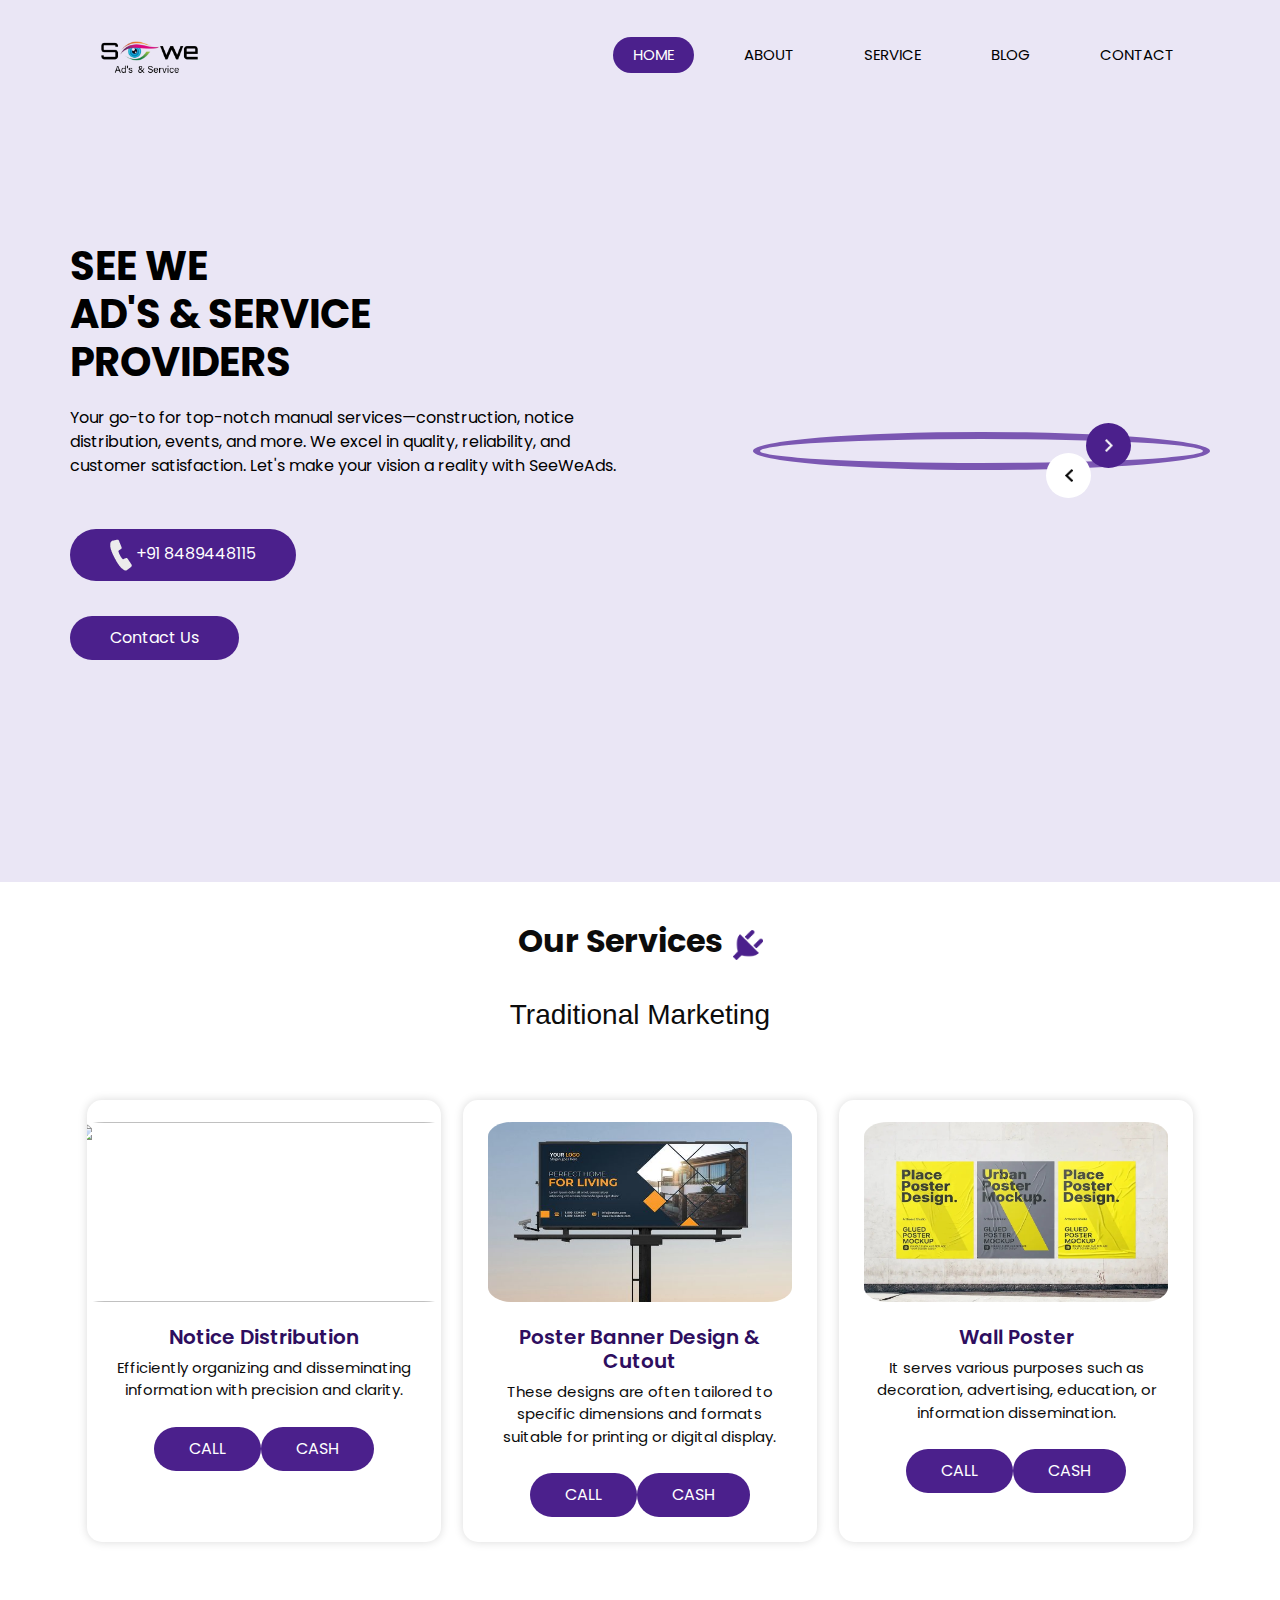
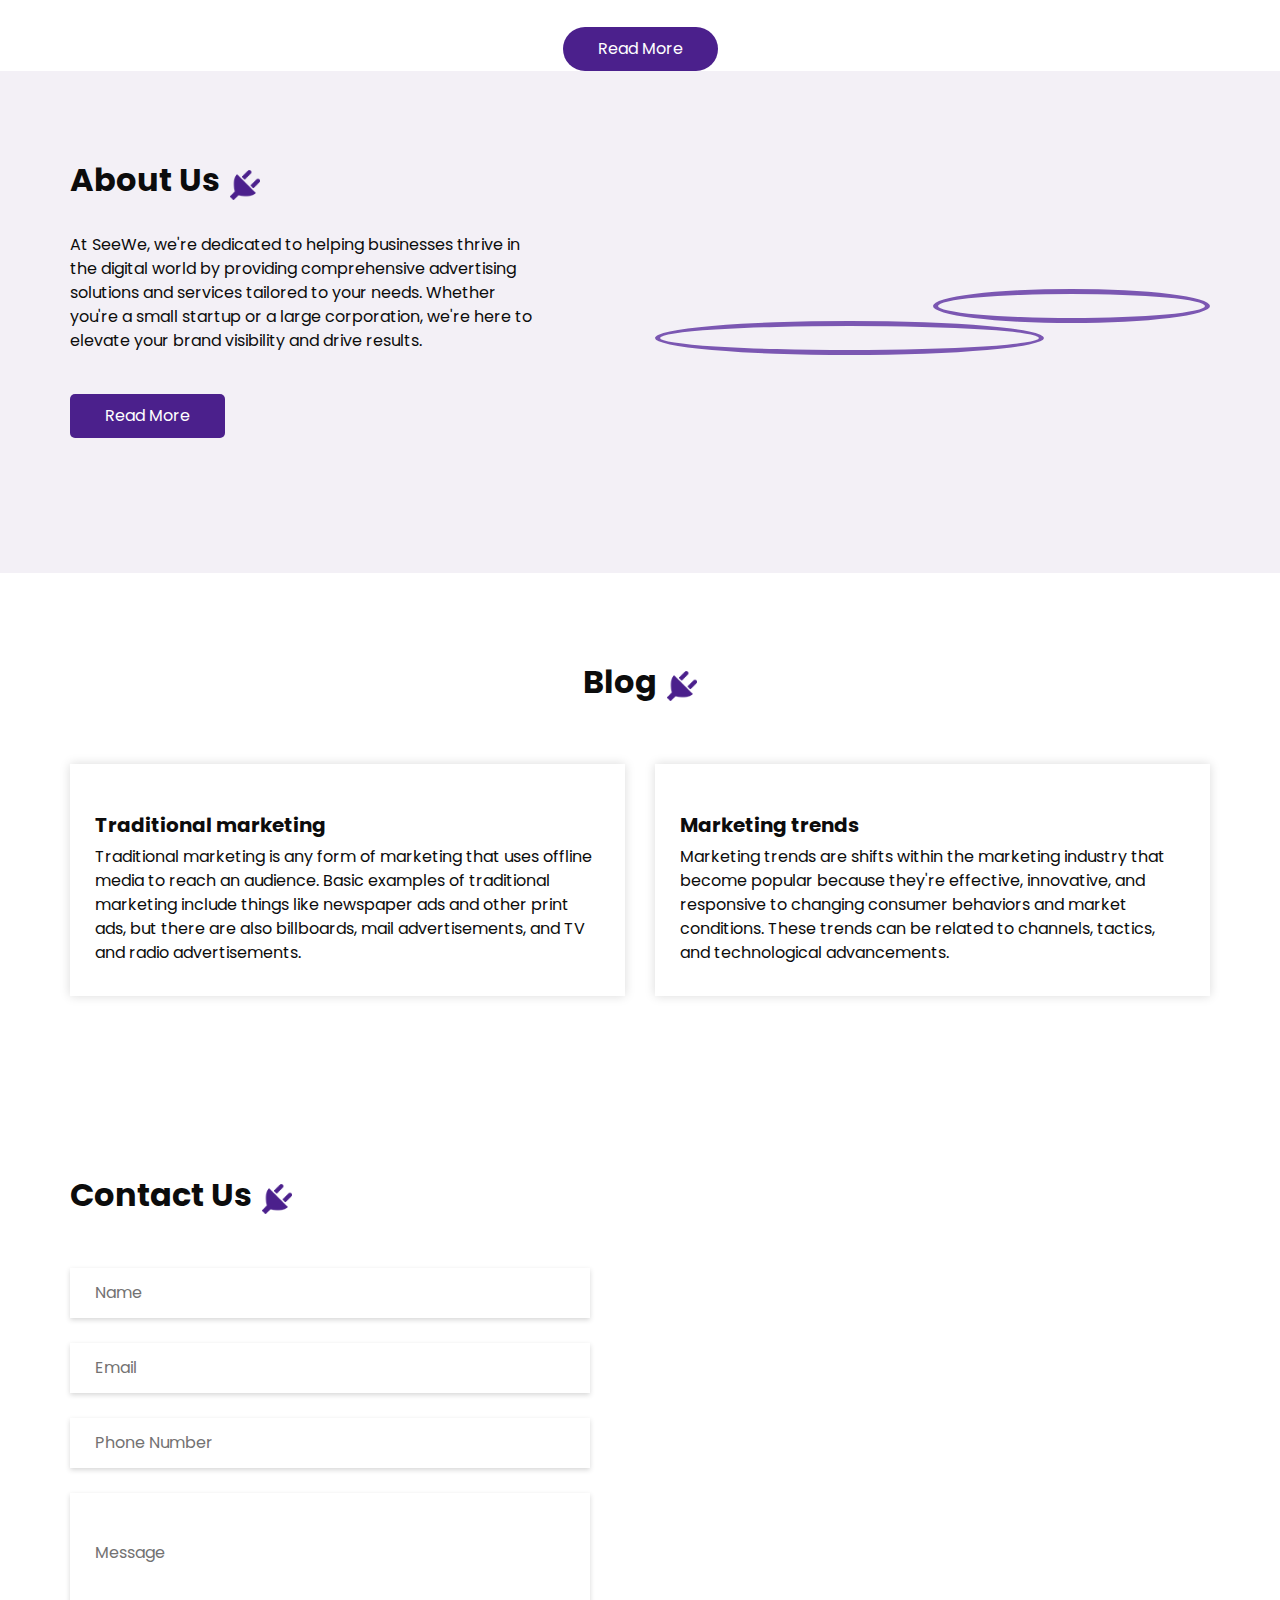
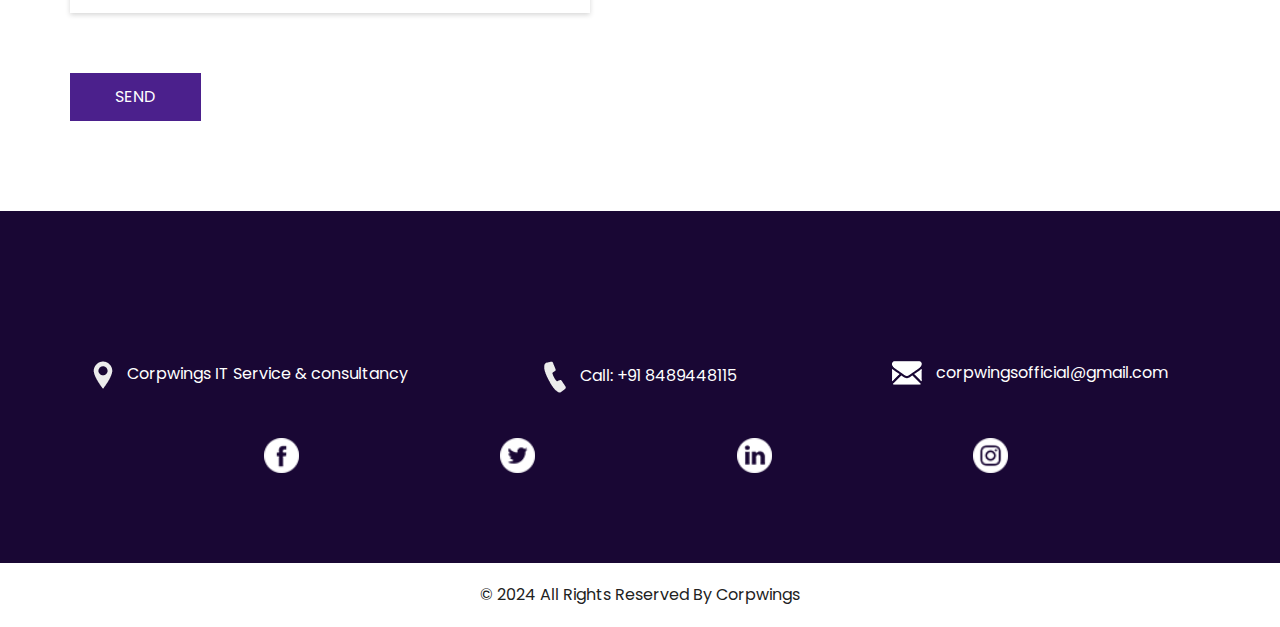
==== index.html @ c0494de7 "index.html" ====
<!DOCTYPE html>
<html>

<head>
  <!-- Basic -->
  <meta charset="utf-8" />
  <meta http-equiv="X-UA-Compatible" content="IE=edge" />
  <!-- Mobile Metas -->
  <meta name="viewport" content="width=device-width, initial-scale=1, shrink-to-fit=no" />
  <!-- Site Metas -->
  <meta name="keywords" content="" />
  <meta name="description" content="" />
  <meta name="author" content="" />

  <title>See We Ad's & Service</title>
  <link rel="icon" href="imagess/logo001.png">

  <!-- slider stylesheet -->
  <link rel="stylesheet" type="text/css" href="https://cdnjs.cloudflare.com/ajax/libs/OwlCarousel2/2.1.3/assets/owl.carousel.min.css" />

  <!-- bootstrap core css -->
  <link rel="stylesheet" type="text/css" href="css/bootstrap.css" />

  <!-- fonts style -->
  <link href="https://fonts.googleapis.com/css?family=Poppins:400,600,700&display=swap" rel="stylesheet">
  <!-- Custom styles for this template -->
  <link href="css/style.css" rel="stylesheet" />
  <!-- responsive style -->
  <link href="css/responsive.css" rel="stylesheet" />
</head>

<body>

  <div class="hero_area">
    <!-- header section strats -->
    <header class="header_section">
      <div class="container">
        <nav class="navbar navbar-expand-lg custom_nav-container ">
          <a class="navbar-brand" href="index.html">
            <img src="imagess/logo001.png" alt="">
          </a>
          <button class="navbar-toggler" type="button" data-toggle="collapse" data-target="#navbarSupportedContent" aria-controls="navbarSupportedContent" aria-expanded="false" aria-label="Toggle navigation">
            <span class="s-1"> </span>
            <span class="s-2"> </span>
            <span class="s-3"> </span>
          </button>

          <div class="collapse navbar-collapse" id="navbarSupportedContent">
            <div class="d-flex ml-auto flex-column flex-lg-row align-items-center">
              <ul class="navbar-nav  ">
                <li class="nav-item active">
                  <a class="nav-link" href="index.html">Home <span class="sr-only">(current)</span></a>
                </li>
                <li class="nav-item">
                  <a class="nav-link" href="about.html"> About</a>
                </li>
                <li class="nav-item">
                  <a class="nav-link" href="service.html"> Service </a>
                </li>
                <li class="nav-item">
                  <a class="nav-link" href="blog.html"> Blog </a>
                </li>
                <li class="nav-item">
                  <a class="nav-link" href="contact.html">Contact </a>
                </li>
              </ul>
            </div>
          </div>
        </nav>
      </div>
    </header>
    <!-- end header section -->
    <!-- slider section -->
    <section class=" slider_section ">
      <div class="container">
        <div class="row">
          <div class="col-md-6 ">
            <div class="detail_box">
              <h1>
                See We <br>
                Ad's & Service <br>
                Providers
              </h1>
              <p>
                Your go-to for top-notch manual services—construction, notice distribution, events, and more. We excel in quality, reliability, and customer satisfaction. Let's make your vision a reality with SeeWeAds. 
              </p>
              <div>
                  <a href="tel: +91 8489448115">
                    <img src="images/telephone-white.png" alt=""> +91 8489448115
                  </a>
                </div>
              <a href="contact.html" class="">
                Contact Us
            </div>
          </div>
          <div class="col-lg-5 col-md-6 offset-lg-1">
            <div class="img_content">
              <div class="img_container">
                <div id="carouselExampleControls" class="carousel slide" data-ride="carousel">
                  <div class="carousel-inner">
                    <div class="carousel-item active">
                      <div class="img-box">
                        <img src="https://images.pexels.com/photos/7433822/pexels-photo-7433822.jpeg?auto=compress&cs=tinysrgb&w=1260&h=750&dpr=1" alt="">
                      </div>
                    </div>
                    <div class="carousel-item">
                      <div class="img-box">
                        <img src="https://images.pexels.com/photos/3183153/pexels-photo-3183153.jpeg?auto=compress&cs=tinysrgb&w=1260&h=750&dpr=1" alt="">
                      </div>
                    </div>
                    <div class="carousel-item">
                      <div class="img-box">
                        <img src="https://images.pexels.com/photos/3184291/pexels-photo-3184291.jpeg?auto=compress&cs=tinysrgb&w=1260&h=750&dpr=1" alt="">
                      </div>
                    </div>
                  </div>
                </div>
              </div>
              <a class="carousel-control-prev" href="#carouselExampleControls" role="button" data-slide="prev">
                <span class="sr-only">Previous</span>
              </a>
              <a class="carousel-control-next" href="#carouselExampleControls" role="button" data-slide="next">
                <span class="sr-only">Next</span>
              </a>
            </div>

          </div>
        </div>
      </div>
    </section>
    <!-- end slider section -->
  </div>


  <!-- service section -->
  <section class="service_section layout_paddingser">
    <div class="container">
      <div class="heading_container">
        <h2>
          Our Services
        </h2>
        <img src="images/plug.png" alt="">
      </div>

        <div class="heading_container padtrad">
          <h3>
            Traditional Marketing
          </h3>
        </div>
      
   <div class="service_container">
        <div class="box">
          <div class="img-box">
            <img src="https://encrypted-tbn0.gstatic.com/images?q=tbn:ANd9GcRgmUN0yMeWsEZN20f0J2KTDiC1YzKRyZfbBg&s" class="img1" alt="">
          </div>
          <div class="detail-box">
            <h5 style="margin-top: 50px;">
              Notice Distribution
            </h5>
            <p style="font-size: 15px;">
              Efficiently organizing and disseminating information with precision and clarity.  
            </p>
            <div class="btn-box">
            <a href="tel: +91 8489448115">CALL</a>
            <a href="https://api.whatsapp.com/send?phone=+91 8489448115">CASH</a>
          </div>
          </div>
        </div>
        <div class="box">
          <div class="img-box">
            <img src="imagess/7db73822e637d3220fa6075744f12abe.jpg" class="img1" alt="">
          </div>
          <div class="detail-box">
            <h5 style="margin-top: 50px;">
              Poster Banner Design & Cutout
            </h5>
            <p style="font-size: 15px;">
              These designs are often tailored to specific dimensions and formats suitable for printing or digital display.
            </p>
            <div class="btn-box">
              <a href="tel: +91 8489448115">CALL</a>
              <a href="">CASH</a>
            </div>
          </div>
        </div>
        <div class="box">
          <div class="img-box">
            <img src="imagess/WhatsApp Image 2024-04-24 at 13.06.50_6699dc69.jpg" class="img1" alt="">
          </div>
          <div class="detail-box">
            <h5 style="margin-top: 50px;">
              Wall Poster
            </h5>
            <p style="font-size: 15px;">
              It serves various purposes such as decoration, advertising, education, or information dissemination.
             </p>
             <div class="btn-box">
              <a href="tel: +91 8489448115">CALL</a>
              <a href="">CASH</a>
            </div>
          </div>
        </div>
   </div>
        
      </div>
      <div class="btn-box">
        <a href="new.html">
          Read More
        </a>
      </div>
    </div>
  </section>


<!-- ================================================================= -->


  <!-- end service section -->


  <!-- about section -->
  <section class="about_section layout_padding">
    <div class="container">
      <div class="row">
        <div class="col-md-6">
          <div class="detail-box">
            <div class="heading_container">
              <h2>
                About Us
              </h2>
              <img src="images/plug.png" alt="">
            </div>
            <p>
              At SeeWe, we're dedicated to helping businesses thrive in the digital world by providing comprehensive advertising solutions and services tailored to your needs. Whether you're a small startup or a large corporation, we're here to elevate your brand visibility and drive results.
            </p>
            <a href="">
              Read More
            </a>
          </div>
        </div>
        <div class="col-md-6">
          <div class="img_container">
            <div class="img-box b1">
              <img src="https://images.pexels.com/photos/7792804/pexels-photo-7792804.jpeg?auto=compress&cs=tinysrgb&w=1260&h=750&dpr=1" alt="" />
            </div>
            <div class="img-box b2">
              <img src="https://images.unsplash.com/photo-1557804506-669a67965ba0?q=80&w=1374&auto=format&fit=crop&ixlib=rb-4.0.3&ixid=M3wxMjA3fDB8MHxwaG90by1wYWdlfHx8fGVufDB8fHx8fA%3D%3D" alt="" />
            </div>
          </div>
        </div>
      </div>
    </div>
  </section>

  <!-- end about section -->




  <!-- blog section -->

  <section class="blog_section layout_padding">
    <div class="container">
      <div class="heading_container">
        <h2>
          Blog
        </h2>
        <img src="images/plug.png" alt="">
      </div>
      <div class="row">
        <div class="col-md-6">
          <div class="box">
            <div class="img-box">
              <img src="https://images.pexels.com/photos/590016/pexels-photo-590016.jpeg?auto=compress&cs=tinysrgb&w=1260&h=750&dpr=1" alt="">
            </div>
            <div class="detail-box">
              <h5>
                Traditional marketing 
              </h5>
              <p>
                Traditional marketing is any form of marketing that uses offline media to reach an audience. Basic examples of traditional marketing include things like newspaper ads and other print ads, but there are also billboards, mail advertisements, and TV and radio advertisements.
              </p>
            </div>
          </div>
        </div>
        <div class="col-md-6">
          <div class="box">
            <div class="img-box">
              <img src="https://images.pexels.com/photos/3183197/pexels-photo-3183197.jpeg?auto=compress&cs=tinysrgb&w=1260&h=750&dpr=1" alt="">
            </div>
            <div class="detail-box">
              <h5>
                Marketing trends 
              </h5>
              <p>
                Marketing trends are shifts within the marketing industry that become popular because they're effective, innovative, and responsive to changing consumer behaviors and market conditions. These trends can be related to channels, tactics, and technological advancements.
              </p>
            </div>
          </div>
        </div>
      </div>
    </div>
  </section>

  <!-- end blog section -->



  <!-- contact section -->

  <section class="contact_section layout_padding">
    <div class="container ">
      <div class="heading_container">
        <h2>
          Contact Us
        </h2>
        <img src="images/plug.png" alt="">
      </div>
    </div>
    <div class="container">
      <div class="row">
        <div class="col-md-6">
          <form action="">
            <div>
              <input type="text" placeholder="Name" />
            </div>
            <div>
              <input type="email" placeholder="Email" />
            </div>
            <div>
              <input type="text" placeholder="Phone Number" />
            </div>
            <div>
              <input type="text" class="message-box" placeholder="Message" />
            </div>
            <div class="d-flex ">
              <button>
                SEND
              </button>
            </div>
          </form>
        </div>
        <div class="col-md-6">
          <div class="map_container">
            <div class="map-responsive">
              <iframe 
              src="https://www.google.com/maps/embed?pb=!1m18!1m12!1m3!1d3888.389136170456!2d78.86772197411989!3d12.946933215420561!2m3!1f0!2f0!3f0!3m2!1i1024!2i768!4f13.1!3m3!1m2!1s0x3bad6dfc56c39637%3A0x19059fec4721be7a!2sCORPWINGS%20RESEARCH%20%26%20MARKETING%20SOLUTIONS%2C!5e0!3m2!1sen!2sin!4v1713432174656!5m2!1sen!2sin" 
                width="600" height="600" frameborder="0" style="border: 0; width: 100%; height: 100%;" allowfullscreen >
                </iframe> 
            </div>
          </div>
        </div>
      </div>
    </div>
  </section>

  <!-- end contact section -->


 <!-- info section -->

 <section class="info_section layout_padding">
  <div class="container">
    <div class="info_contact">
      <div class="row">
        <div class="col-md-4">
          <a href="https://maps.app.goo.gl/DAgBjmxqv5mcxvmP7">
            <img src="images/location-white.png" alt="">
            <span>
              Corpwings IT Service & consultancy
            </span>
          </a>
        </div>
        <div class="col-md-4">
          <a href="">
            <img src="images/telephone-white.png" alt="">
            <span>
              Call: +91 8489448115
            </span>
          </a>
        </div>
        <div class="col-md-4">
          <a href="">
            <img src="images/envelope-white.png" alt="">
            <span>
              corpwingsofficial@gmail.com
            </span>
          </a>
        </div>
      </div>
    </div>
    
      
      
        <div class="info_social" style="justify-content: space-evenly;">
          <div>
            <a href="https://www.facebook.com/profile.php?id=61551346386976&mibextid=ZbWKwL">
              <img src="images/fb.png" alt="">
            </a>
          </div>
          <div>
            <a href="https://twitter.com/Corpwings_offi?t=jx8nPpPWYghfRuiRBeZw8w&s=08">
              <img src="images/twitter.png" alt="">
            </a>
          </div>
          <div>
            <a href="https://www.linkedin.com/groups/9514782">
              <img src="images/linkedin.png" alt="">
            </a>
          </div>
          <div>
            <a href="https://www.instagram.com/seewe.ads?igsh=bDFqaGtkb3V4YjV6">
              <img src="images/instagram.png" alt="">
            </a>
          </div>
        </div>
      </div>
    </div>

  </div>
</section>

<!-- end info section -->

<!-- footer section -->
<footer class="container-fluid footer_section">
  <div class="container">
    <div class="row">
      <div class="col-lg-7 col-md-9 mx-auto">
        <p>
          &copy; 2024 All Rights Reserved By
          <a href="">Corpwings</a>
        </p>
      </div>
    </div>
  </div>
</footer>
<!-- footer section -->


  <script src="js/jquery-3.4.1.min.js"></script>
  <script src="js/bootstrap.js"></script>

</body>

</html>
---- css/style.css ----
body {
  font-family: "Poppins", sans-serif;
  color: #0c0c0c;
  background-color: #ffffff;
}

.layout_padding {
  padding-top: 90px;
  padding-bottom: 90px;
}

.layout_padding2 {
  padding-top: 45px;
  padding-bottom: 45px;
}

.layout_padding2-top {
  padding-top: 45px;
}

.layout_padding2-bottom {
  padding-bottom: 45px;
}

.layout_padding-top {
  padding-top: 90px;
}

.layout_padding-bottom {
  padding-bottom: 90px;
}

.heading_container {
  display: -webkit-box;
  display: -ms-flexbox;
  display: flex;
  -webkit-box-pack: start;
      -ms-flex-pack: start;
          justify-content: flex-start;
  -webkit-box-align: center;
      -ms-flex-align: center;
          align-items: center;
  text-align: center;
}

.heading_container h2 {
  position: relative;
  font-weight: bold;
  margin-right: 10px;
}

.heading_container img {
  width: 30px;
}

/*header section*/
.hero_area {
  height: 98vh;
  position: relative;
  display: -webkit-box;
  display: -ms-flexbox;
  display: flex;
  -webkit-box-orient: vertical;
  -webkit-box-direction: normal;
      -ms-flex-direction: column;
          flex-direction: column;
  background-color: #eae6f5;
}

.sub_page .hero_area {
  height: auto;
}

.header_section .container {
  padding: 0;
}

.header_section .nav_container {
  margin: 0 auto;
}

.custom_nav-container .navbar-nav .nav-item .nav-link {
  padding: 7px 20px;
  margin: 10px 15px;
  color: #000000;
  text-align: center;
  border-radius: 35px;
  text-transform: uppercase;
  font-size: 15px;
}

.tit_img{
  width: 100px;
  height: 70px;
}

.custom_nav-container .navbar-nav .nav-item.active .nav-link, .custom_nav-container .navbar-nav .nav-item:hover .nav-link {
  background-color: #4b208c;
  color: #ffffff;
}

a,
a:hover,
a:focus {
  text-decoration: none;
}

a:hover,
a:focus {
  color: initial;
}

.btn,
.btn:focus {
  outline: none !important;
  -webkit-box-shadow: none;
          box-shadow: none;
}

.custom_nav-container .nav_search-btn {
  background-image: url(../images/search-icon.png);
  background-size: 22px;
  background-repeat: no-repeat;
  background-position-y: 7px;
  width: 35px;
  height: 35px;
  padding: 0;
  border: none;
}

.navbar-brand {
  display: -webkit-box;
  display: -ms-flexbox;
  display: flex;
  -webkit-box-align: center;
      -ms-flex-align: center;
          align-items: center;
}

.navbar-brand img {
  margin-right: 10px;
  width: 150px;
}

.navbar-brand span {
  font-size: 22px;
  font-weight: 700;
  color: #4b208c;
}

.custom_nav-container {
  z-index: 99999;
}

.navbar-expand-lg .navbar-collapse {
  -webkit-box-align: end;
      -ms-flex-align: end;
          align-items: flex-end;
}

.custom_nav-container .navbar-toggler {
  outline: none;
}

.custom_nav-container .navbar-toggler {
  padding: 0;
  width: 37px;
  height: 42px;
}

.custom_nav-container .navbar-toggler span {
  display: block;
  width: 35px;
  height: 4px;
  background-color: #190734;
  margin: 7px 0;
  -webkit-transition: all .3s;
  transition: all .3s;
}

.custom_nav-container .navbar-toggler[aria-expanded="true"] .s-1 {
  -webkit-transform: rotate(45deg);
          transform: rotate(45deg);
  margin: 0;
  margin-bottom: -4px;
}

.custom_nav-container .navbar-toggler[aria-expanded="true"] .s-2 {
  display: none;
}

.custom_nav-container .navbar-toggler[aria-expanded="true"] .s-3 {
  -webkit-transform: rotate(-45deg);
          transform: rotate(-45deg);
  margin: 0;
  margin-top: -4px;
}

.custom_nav-container .navbar-toggler[aria-expanded="false"] .s-1,
.custom_nav-container .navbar-toggler[aria-expanded="false"] .s-2,
.custom_nav-container .navbar-toggler[aria-expanded="false"] .s-3 {
  -webkit-transform: none;
          transform: none;
}

/*end header section*/
/* slider section */
.slider_section {
  -webkit-box-flex: 1;
      -ms-flex: 1;
          flex: 1;
  display: -webkit-box;
  display: -ms-flexbox;
  display: flex;
  -webkit-box-align: center;
      -ms-flex-align: center;
          align-items: center;
  position: relative;
  z-index: 2;
  color: #3b3a3a;
  padding-bottom: 90px;
}

.slider_section .row {
  -webkit-box-align: center;
      -ms-flex-align: center;
          align-items: center;
}

.slider_section .detail_box {
  color: #000000;
}

.slider_section .detail_box h1 {
  text-transform: uppercase;
  font-weight: bold;
}

.slider_section .detail_box p {
  margin-top: 20px;
}

.slider_section .detail_box a {
  display: inline-block;
  padding: 10px 40px;
  background-color: #4b208c;
  color: #ffffff;
  border-radius: 35px;
  margin-top: 35px;
}

.slider_section .detail_box a:hover {
  background-color: #5625a1;
}

.slider_section .img_container {
  border: 7px solid #7b57b2;
  border-radius: 100%;
  overflow: hidden;
}

.slider_section .img_container div#carouselExampleContarols {
  width: 100%;
  position: unset;
}

.slider_section .img_container .img-box img {
  width: 100%;
}

.slider_section .carousel-control-prev,
.slider_section .carousel-control-next {
  top: initial;
  left: initial;
  bottom: 5%;
  right: 10%;
  width: 45px;
  height: 45px;
  border: none;
  border-radius: 100%;
  opacity: 1;
  background-repeat: no-repeat;
  background-size: 8px;
  background-position: center;
}

.slider_section .carousel-control-prev {
  background-image: url(../images/prev.png);
  background-color: #ffffff;
  -webkit-transform: translate(-85px, 30px);
          transform: translate(-85px, 30px);
}

.slider_section .carousel-control-next {
  background-image: url(../images/next.png);
  background-color: #4b208c;
  -webkit-transform: translate(-45px, 0);
          transform: translate(-45px, 0);
}

.service_section {
  text-align: center;
}

.service_section .heading_container {
  -webkit-box-pack: center;
      -ms-flex-pack: center;
          justify-content: center;
}

.service_section .service_container {
  display: -webkit-box;
  display: -ms-flexbox;
  display: flex;
  -webkit-box-pack: center;
      -ms-flex-pack: center;
          justify-content: center;
  padding: 35px 0;
  -ms-flex-wrap: wrap;
      flex-wrap: wrap;
}

.service_section .service_container .box {
  margin: 25px 1%;
  -ms-flex-preferred-size: 31%;
      flex-basis: 31%;
  padding: 35px 25px 25px;
  border-radius: 15px;
  -webkit-box-shadow: 0 0 10px 0 rgba(0, 0, 0, 0.15);
          box-shadow: 0 0 10px 0 rgba(0, 0, 0, 0.15);
  border-top: 15px solid transparent;
  overflow: hidden;
  -webkit-transition: all .1s;
  transition: all .1s;
}

.service_section .service_container .box .img-box {
  display: -webkit-box;
  display: -ms-flexbox;
  display: flex;
  -webkit-box-pack: center;
      -ms-flex-pack: center;
          justify-content: center;
  -webkit-box-align: center;
      -ms-flex-align: center;
          align-items: center;
  height: 125px;
}

.service_section .service_container .box .img-box img {
  width: 380px;
  height: 180px;
  display: block;
  margin-bottom: 30px;
  border-radius: 8%;
  margin-top: 30px;
}

.service_section .service_container .box .detail-box {
  margin-top: 25px;
}

.service_section .service_container .box .detail-box h5 {
  color: #2e0e5f;
  font-weight: 600;
  position: relative;
}

.service_section .service_container .box:hover, .service_section .service_container .box.active {
  border-top: 15px solid #512a97;
}

.service_section .btn-box {
  display: -webkit-box;
  display: -ms-flexbox;
  display: flex;
  -webkit-box-pack: center;
      -ms-flex-pack: center;
          justify-content: center;
  margin-top: 25px;
}

.service_section .btn-box a {
  display: inline-block;
  padding: 10px 35px;
  background-color: #4b208c;
  color: #ffffff;
  border-radius: 35px;
}

.service_section .btn-box a:hover {
  background-color: #5625a1;
}

.about_section {
  background-color: #f3f0f6;
}

.about_section .row {
  -webkit-box-align: center;
      -ms-flex-align: center;
          align-items: center;
}

.about_section .img_container {
  display: -webkit-box;
  display: -ms-flexbox;
  display: flex;
  -webkit-box-orient: vertical;
  -webkit-box-direction: normal;
      -ms-flex-direction: column;
          flex-direction: column;
}

.about_section .img_container .img-box {
  border: 5px solid #7b57b2;
  border-radius: 100%;
  overflow: hidden;
}

.about_section .img_container .img-box.b1 {
  width: 70%;
}

.about_section .img_container .img-box.b2 {
  width: 50%;
  margin-left: auto;
  margin-top: -12%;
}

.about_section .img_container .img-box img {
  width: 100%;
}

.about_section .detail-box {
  margin-right: 15%;
}

.about_section .detail-box p {
  margin-top: 25px;
}

.about_section .detail-box a {
  display: inline-block;
  padding: 10px 35px;
  background-color: #4b208c;
  color: #ffffff;
  border-radius: 5px;
  margin: 25px 0 45px 0;
}

.about_section .detail-box a:hover {
  background-color: #5625a1;
}

.blog_section .heading_container {
  -webkit-box-pack: center;
      -ms-flex-pack: center;
          justify-content: center;
}

.blog_section .heading_container h2::before {
  background-color: #ffffff;
}

.blog_section .box {
  margin-top: 55px;
  background-color: #ffffff;
  -webkit-box-shadow: 0 0 10px 0 rgba(0, 0, 0, 0.15);
          box-shadow: 0 0 10px 0 rgba(0, 0, 0, 0.15);
}

.blog_section .box .img-box {
  position: relative;
}

.blog_section .box .img-box img {
  width: 100%;
}

.blog_section .box .detail-box {
  padding: 25px 25px 15px;
}

.blog_section .box .detail-box h5 {
  font-weight: bold;
}

.contact_section {
  position: relative;
}

.contact_section form {
  margin-top: 45px;
  padding-right: 35px;
}

.contact_section input {
  width: 100%;
  border: none;
  height: 50px;
  margin-bottom: 25px;
  padding-left: 25px;
  background-color: transparent;
  outline: none;
  color: #101010;
  -webkit-box-shadow: 0px 2px 5px 0px rgba(0, 0, 0, 0.16);
  box-shadow: 0px 2px 5px 0px rgba(0, 0, 0, 0.16);
}

.contact_section input::-webkit-input-placeholder {
  color: #737272;
}

.contact_section input:-ms-input-placeholder {
  color: #737272;
}

.contact_section input::-ms-input-placeholder {
  color: #737272;
}

.contact_section input::placeholder {
  color: #737272;
}

.contact_section input.message-box {
  height: 120px;
}

.contact_section button {
  border: none;
  display: inline-block;
  padding: 12px 45px;
  background-color: #4b208c;
  color: #ffffff;
  border-radius: 0px;
  margin-top: 35px;
}

.contact_section button:hover {
  background-color: #5625a1;
}

.contact_section .map_container {
  height: 100%;
  min-height: 325px;
}

.contact_section .map_container .map-responsive {
  height: 100%;
}

.footer_bg {
  background-image: url(../images/footer-bg.png);
  background-size: cover;
  background-position: top;
}

/* info section */
.info_section {
  background-color: #190734;
  color: #ffffff;
}

.info_section h6 {
  font-weight: bold;
}

.info_section .info_contact {
  margin-top: 60px;
  margin-bottom: 45px;
}

.info_section .info_contact .col-md-4 {
  display: -webkit-box;
  display: -ms-flexbox;
  display: flex;
  -webkit-box-pack: center;
      -ms-flex-pack: center;
          justify-content: center;
}

.info_section .info_contact a {
  color: #ffffff;
}

.info_section .info_contact img {
  max-width: 100%;
  margin-right: 10px;
}

.info_section .info_form {
  margin: 0 auto;
  margin-bottom: 45px;
}

.info_section .info_form h4 {
  text-transform: uppercase;
  text-align: center;
  margin-bottom: 20px;
}

.info_section .info_form form {
  display: -webkit-box;
  display: -ms-flexbox;
  display: flex;
  -webkit-box-align: center;
      -ms-flex-align: center;
          align-items: center;
}

.info_section .info_form form input {
  background-color: #ffffff;
  border: none;
  -webkit-box-flex: 2.5;
      -ms-flex: 2.5;
          flex: 2.5;
  outline: none;
  color: #000000;
  min-height: 42.4px;
  padding-left: 15px;
}

.info_section .info_form form input ::-webkit-input-placeholder {
  color: #ffffff;
  opacity: 0.2;
}

.info_section .info_form form input :-ms-input-placeholder {
  color: #ffffff;
  opacity: 0.2;
}

.info_section .info_form form input ::-ms-input-placeholder {
  color: #ffffff;
  opacity: 0.2;
}

.info_section .info_form form input ::placeholder {
  color: #ffffff;
  opacity: 0.2;
}

.info_section .info_form form button {
  -webkit-box-flex: 1;
      -ms-flex: 1;
          flex: 1;
  border: none;
  display: inline-block;
  padding: 10px 30px;
  background-color: #4b208c;
  color: #ffffff;
  border-radius: 0;
  font-size: 15px;
  text-transform: uppercase;
}

.info_section .info_form form button:hover {
  background-color: #5625a1;
}

.info_section .box {
  display: -webkit-box;
  display: -ms-flexbox;
  display: flex;
}

.info_section .info_social {
  display: -webkit-box;
  display: -ms-flexbox;
  display: flex;

}

.info_section .info_social img {
  width: 35px;
  margin-right: 8px;
}

/* end info section */
/* footer section*/
.footer_section {
  display: -webkit-box;
  display: -ms-flexbox;
  display: flex;
  -webkit-box-pack: center;
      -ms-flex-pack: center;
          justify-content: center;
  position: relative;
}

.footer_section p {
  color: #222222;
  margin: 0 auto;
  text-align: center;
  padding: 20px;
}

.footer_section p a {
  color: #222222;
}
/*# sourceMappingURL=style.css.map */

.padtrad{
  padding-top:30px;
  padding-bottom:0;
  font-family: 'Lucida Sans', 'Lucida Sans Regular', 'Lucida Grande', 'Lucida Sans Unicode', Geneva, Verdana, sans-serif;
}

.layout_paddingser{
  padding-top:40px;
}
---- css/responsive.css ----
@media (max-width: 1120px) {}

@media (max-width: 992px) {

  .hero_area {
    height: auto;
  }

  .header_section {
    padding-top: 10px;
  }

  #navbarSupportedContent {
    margin-top: 25px;
  }

  .slider_section {

    padding-top: 75px;
    padding-bottom: 150px;

  }

  .about_section .img-box {
    margin: 0 5%;
  }

  .about_section .detail-box {
    margin-right: 5%;
  }

  .service_section .service_container .box {
    -ms-flex-preferred-size: 48%;
    flex-basis: 48%;
  }

  .about_section .img_container .img-box.b2 {
    margin-top: -5%;
  }

}

@media (max-width: 768px) {


  .slider_section .detail_box {
    text-align: center;
  }

  .slider_section .img_content {
    margin-top: 55px;
  }

  .contact_section .map_container {
    margin-top: 45px;
  }

  .info_section .info_contact a {
    margin-bottom: 15px;
  }

  .info_section .info_social {
    justify-content: center;
  }

  .service_section .service_container .box {
    flex-basis: 98%;
  }

  .contact_section form {
    padding-right: 0;
  }

  .info_section .info_contact a {
    text-align: center;
  }
}

@media (max-width: 576px) {
  .about_section .img_container .img-box.b1 {
    width: 80%;
  }

  .about_section .img_container .img-box.b2 {
    width: 55%;
  }

  .info_section .info_form form {
    flex-direction: column;
  }

  .info_section .info_form form input {
    width: 100%;
  }

  .info_section .info_form form button {
    margin-top: 15px;
    padding: 10px 40px;
  }
}

@media (max-width: 480px) {}

@media (max-width: 420px) {

  .slider_section .carousel-control-prev,
  .slider_section .carousel-control-next {
    right: 0;
  }
}

@media (max-width: 360px) {}

@media (min-width: 1200px) {
  .container {
    max-width: 1170px;
  }
}
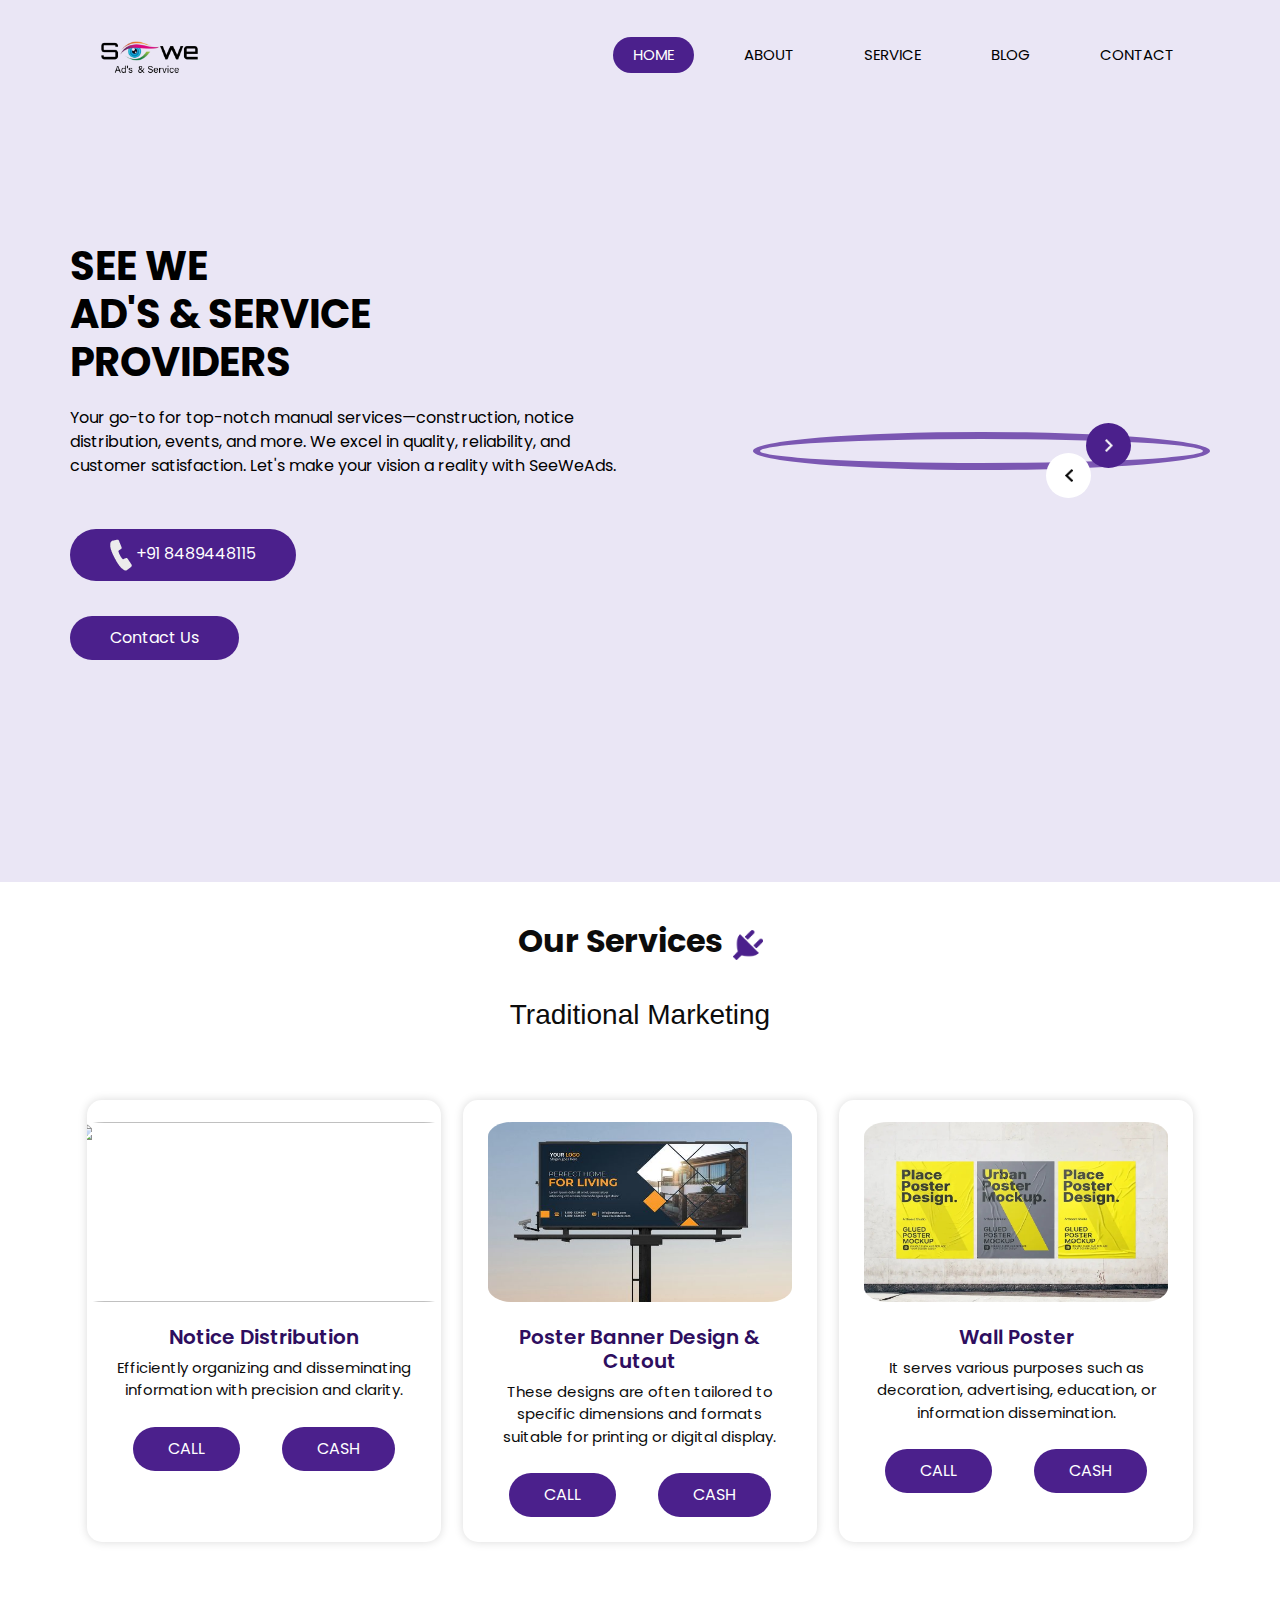
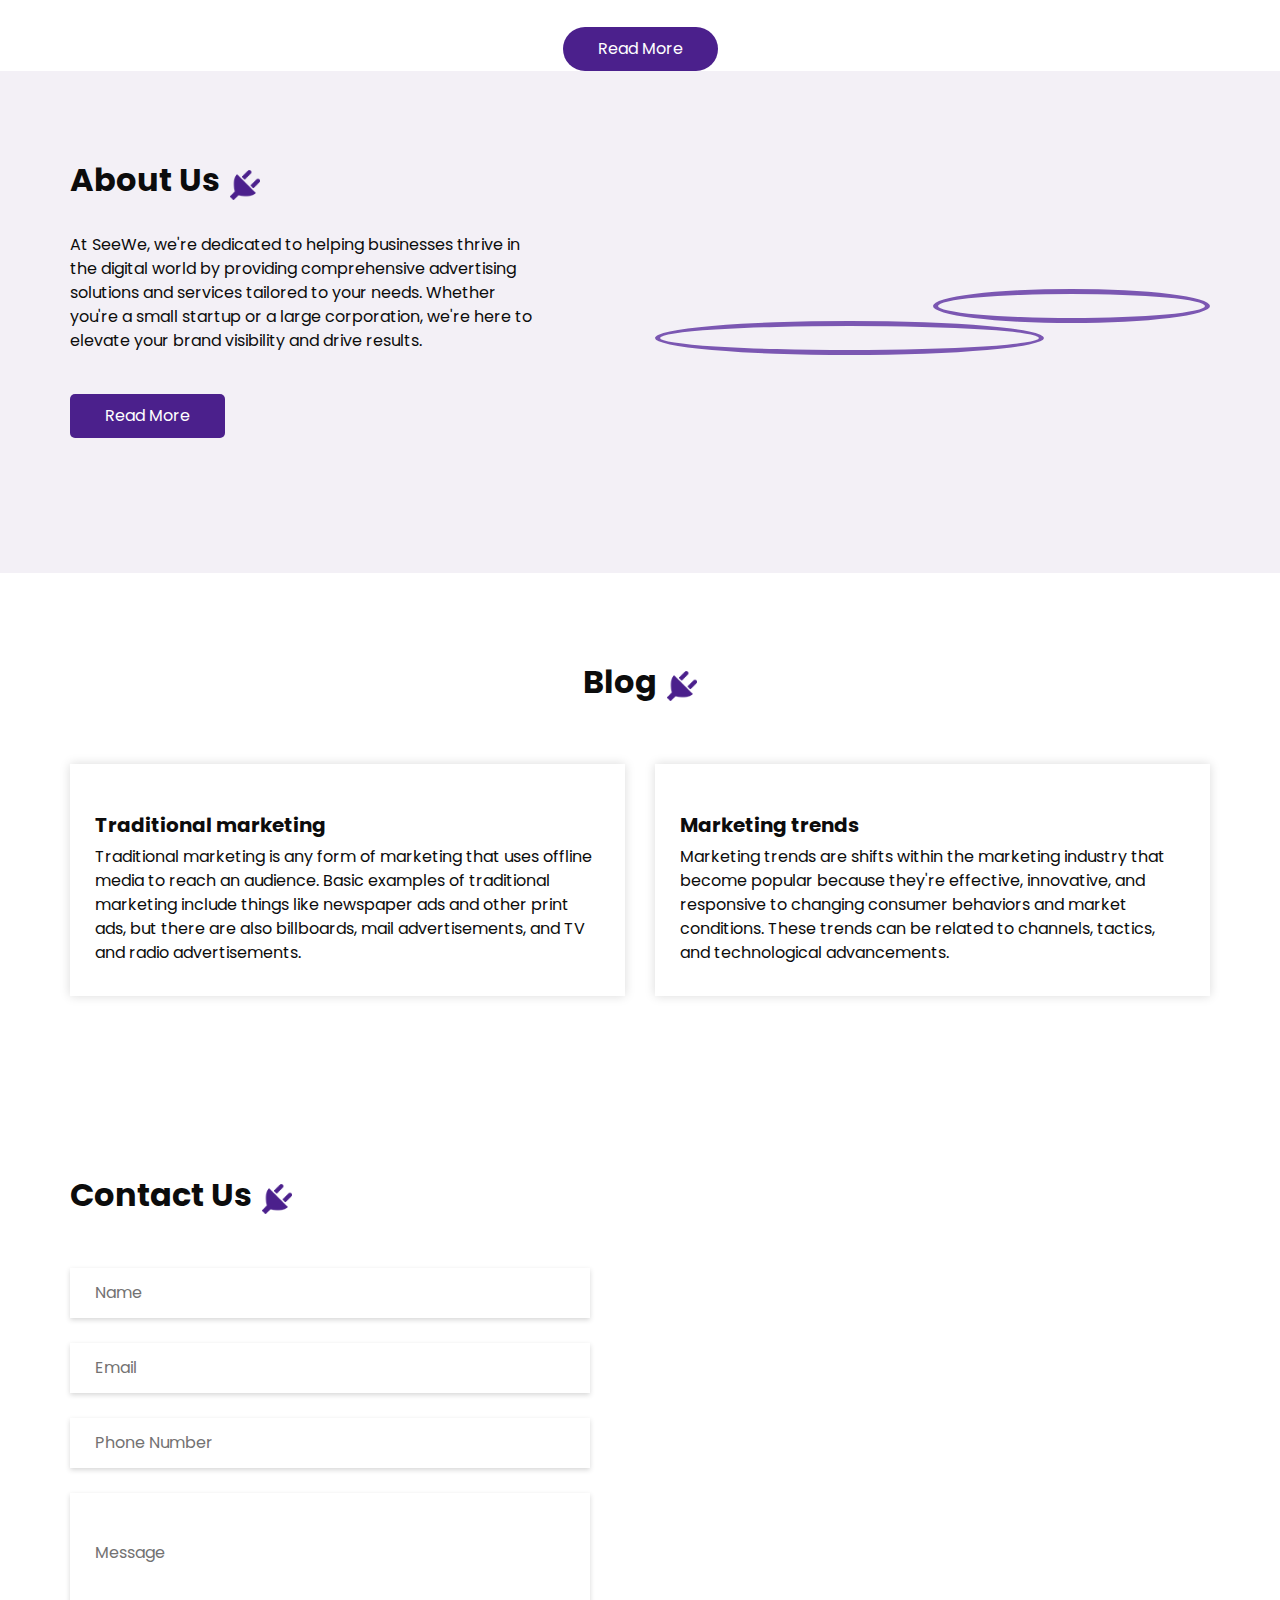
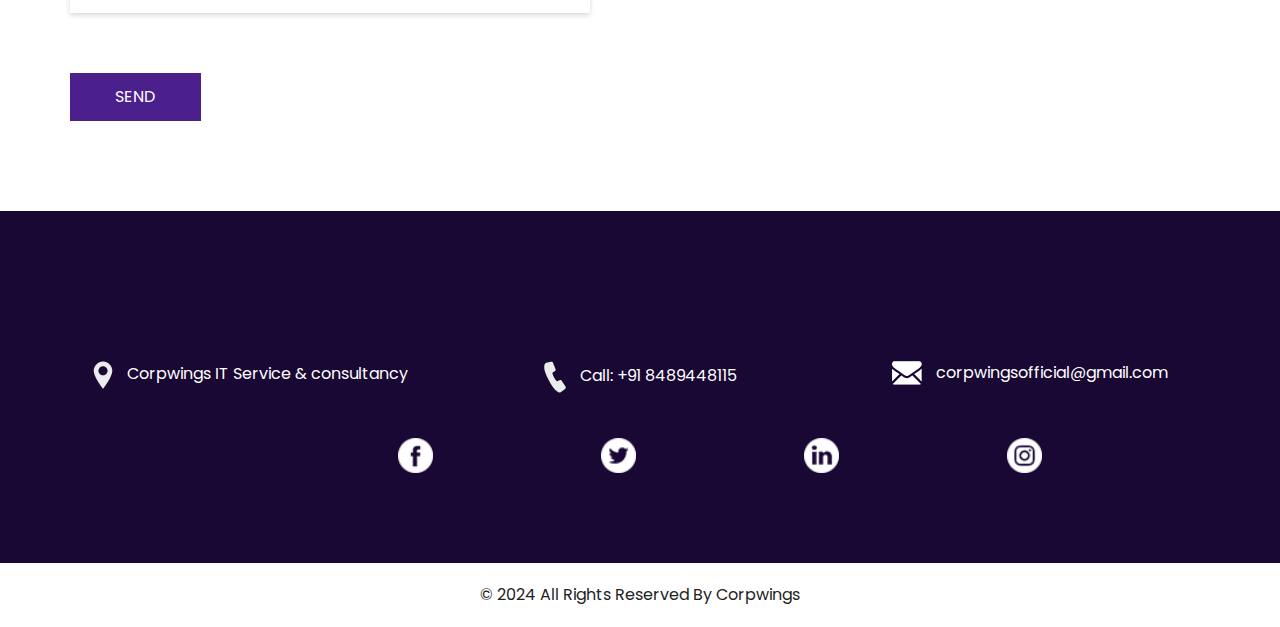
==== commit 8905e499: "index.html" ====
--- a/index.html
+++ b/index.html
@@ -162,7 +162,7 @@
             </p>
             <div class="btn-box">
             <a href="tel: +91 8489448115">CALL</a>
-            <a href="https://api.whatsapp.com/send?phone=+91 8489448115">CASH</a>
+            <a href="">CASH</a>
           </div>
           </div>
         </div>
@@ -393,6 +393,11 @@
       
       
         <div class="info_social" style="justify-content: space-evenly;">
+           <div>
+            <a href="https://api.whatsapp.com/send?phone=+91 8489448115">
+              <img src="images/whatsapp.png" alt=""> 
+            </a>
+          </div>
           <div>
             <a href="https://www.facebook.com/profile.php?id=61551346386976&mibextid=ZbWKwL">
               <img src="images/fb.png" alt="">
--- a/css/style.css
+++ b/css/style.css
@@ -383,6 +383,7 @@
 .service_section .btn-box a {
   display: inline-block;
   padding: 10px 35px;
+  margin: auto;
   background-color: #4b208c;
   color: #ffffff;
   border-radius: 35px;
@@ -710,4 +711,4 @@
 
 .layout_paddingser{
   padding-top:40px;
-}+}
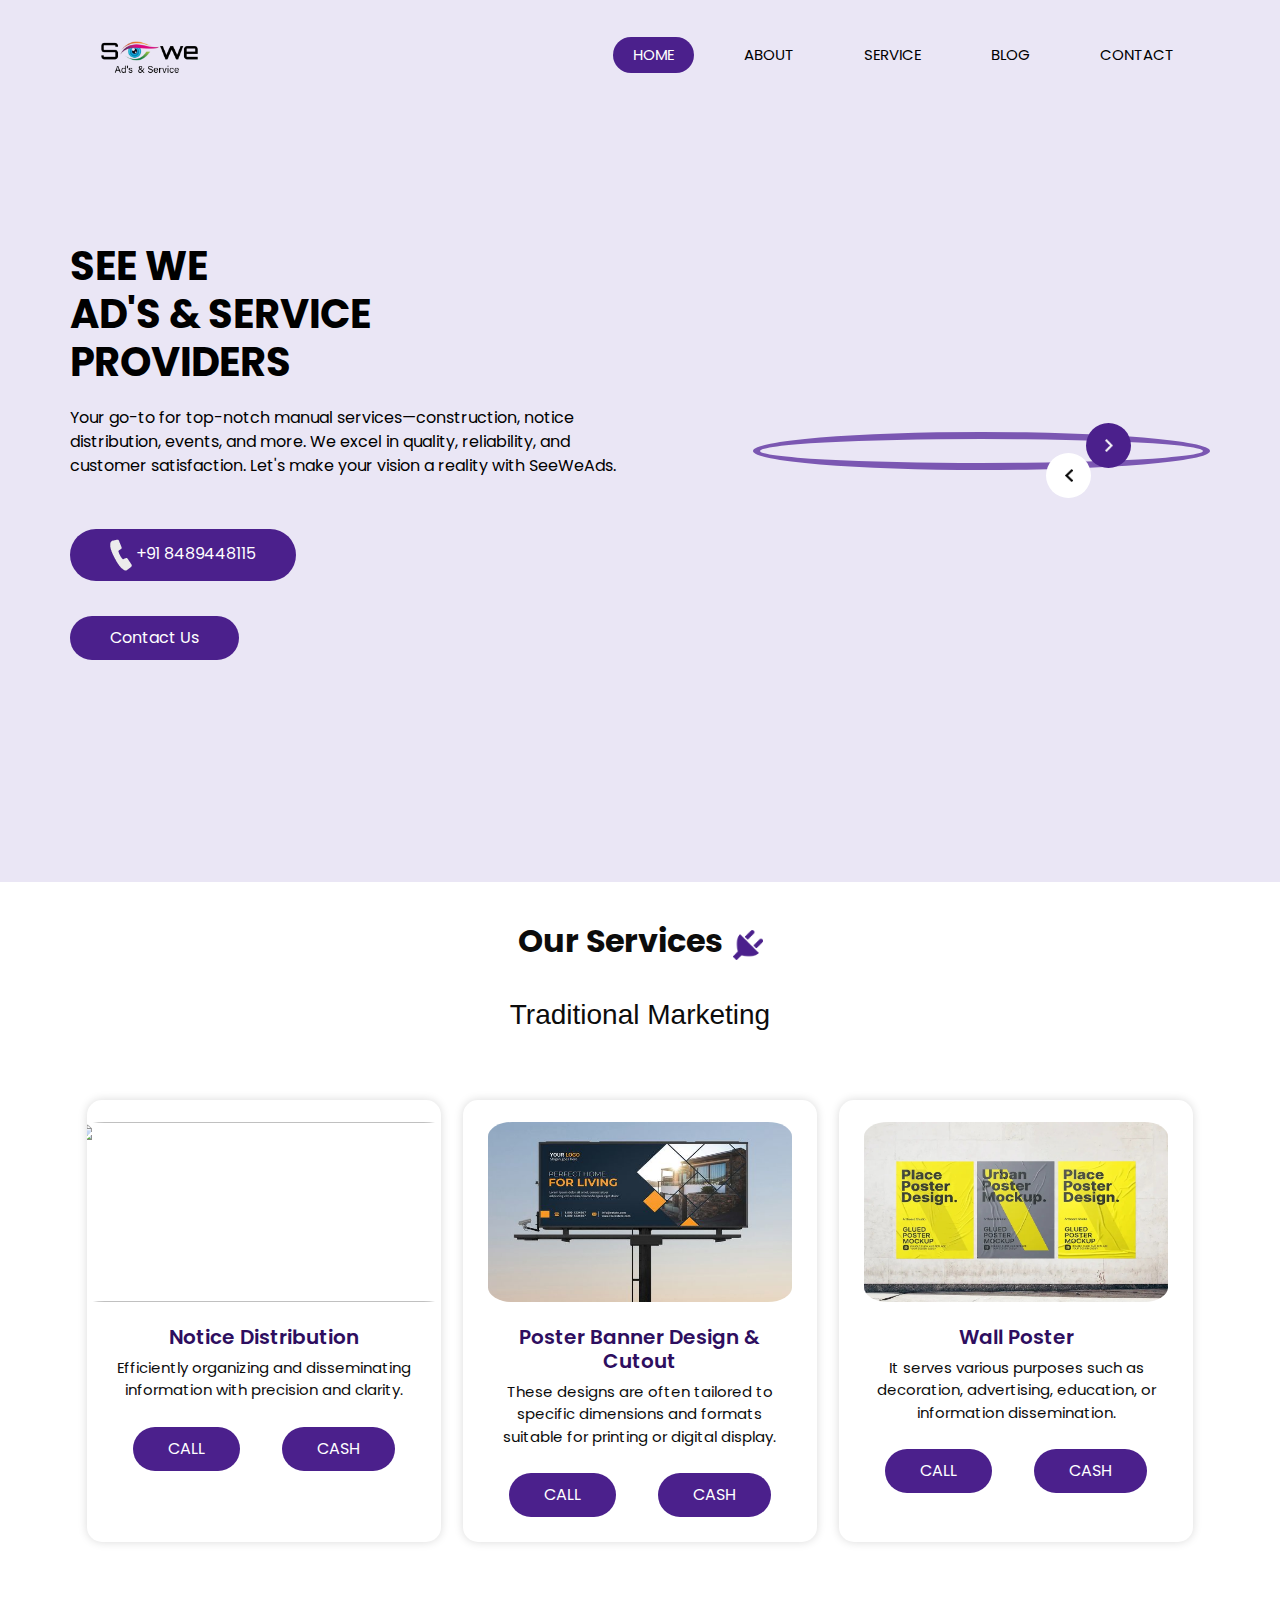
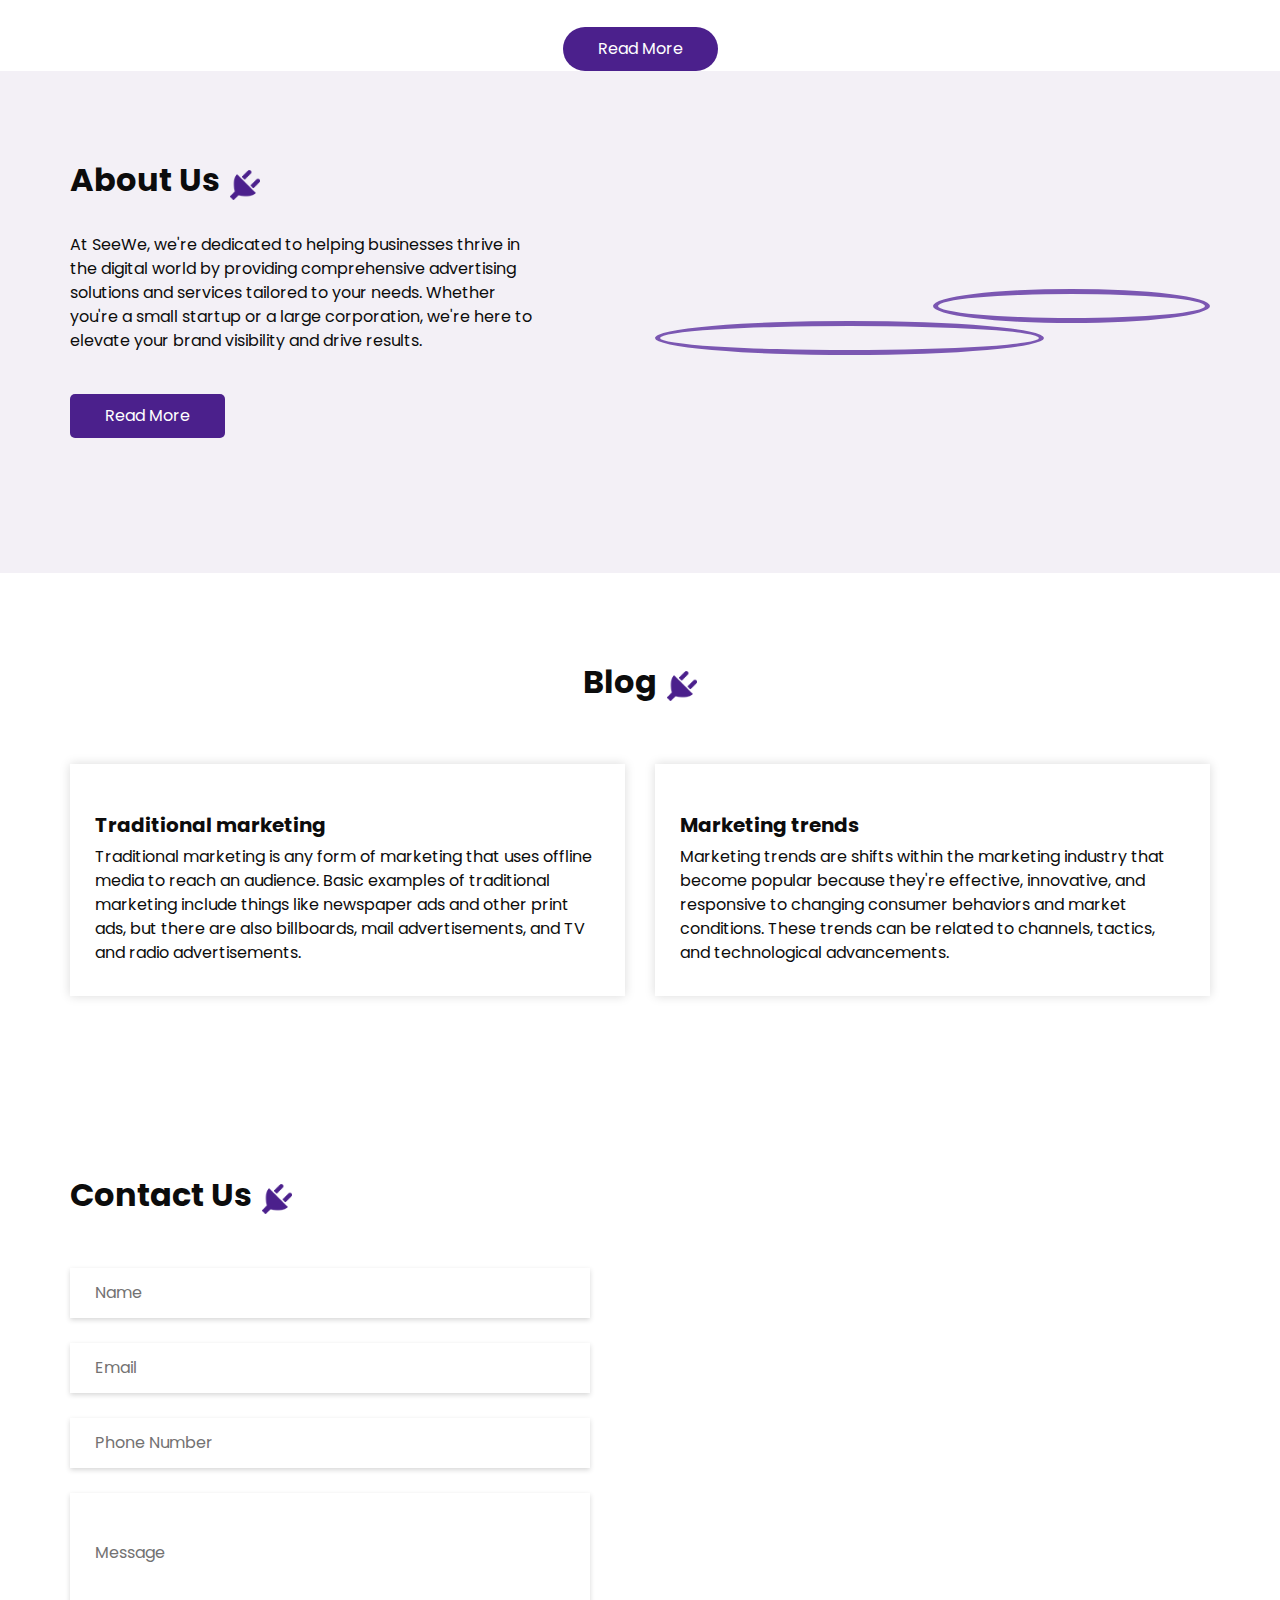
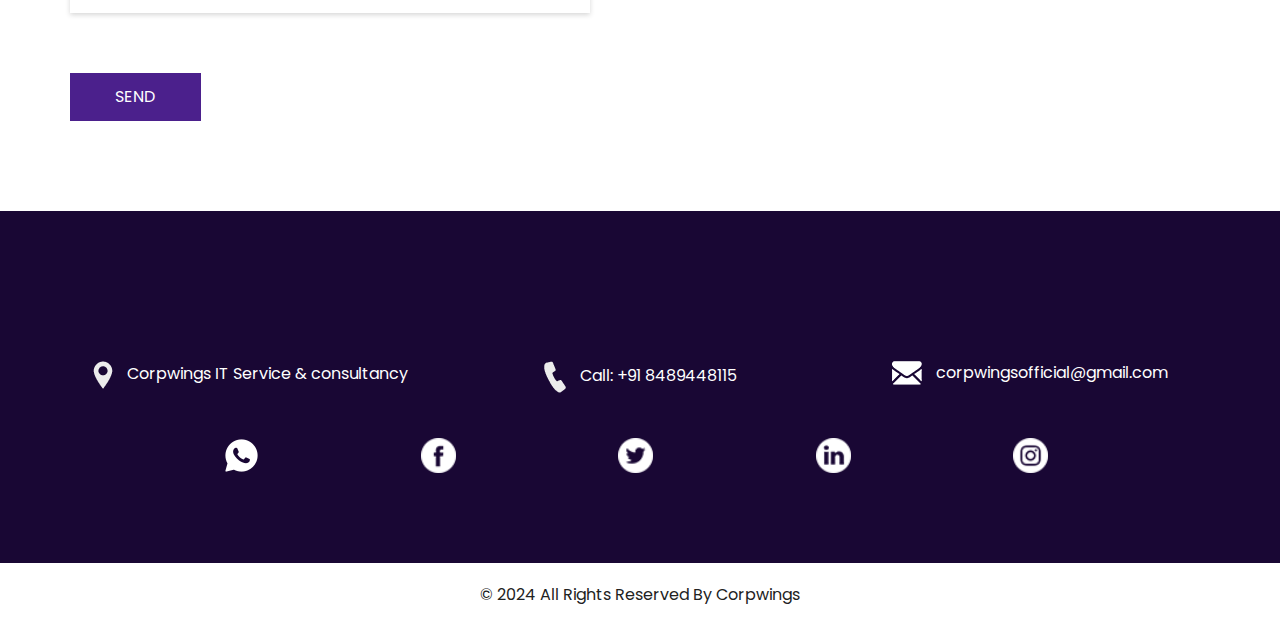
==== commit 97d1fc29: "index.html" ====
--- a/index.html
+++ b/index.html
@@ -162,7 +162,7 @@
             </p>
             <div class="btn-box">
             <a href="tel: +91 8489448115">CALL</a>
-            <a href="">CASH</a>
+            <a href="upi://pay?pa=devayani1403@okicici&pn=Deva%20GS&tn=Payment%20for%20Service">CASH</a>
           </div>
           </div>
         </div>
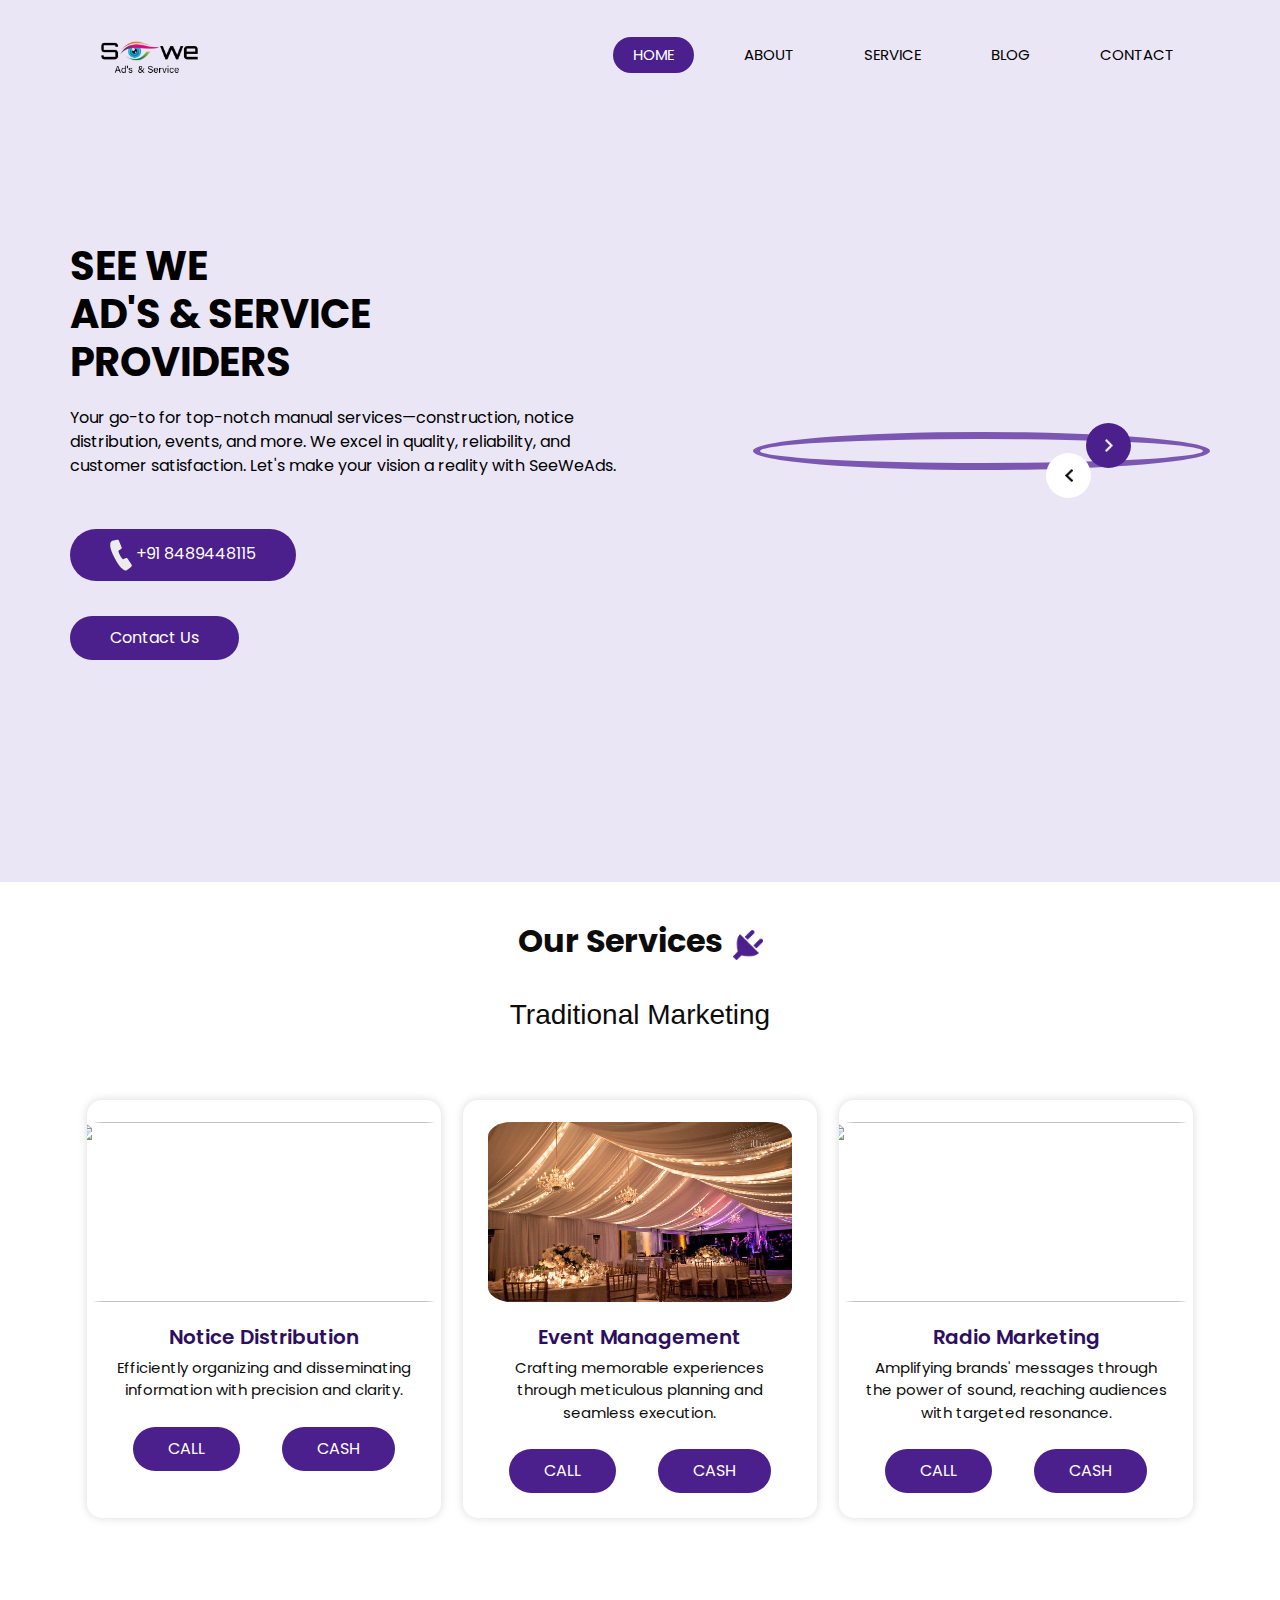
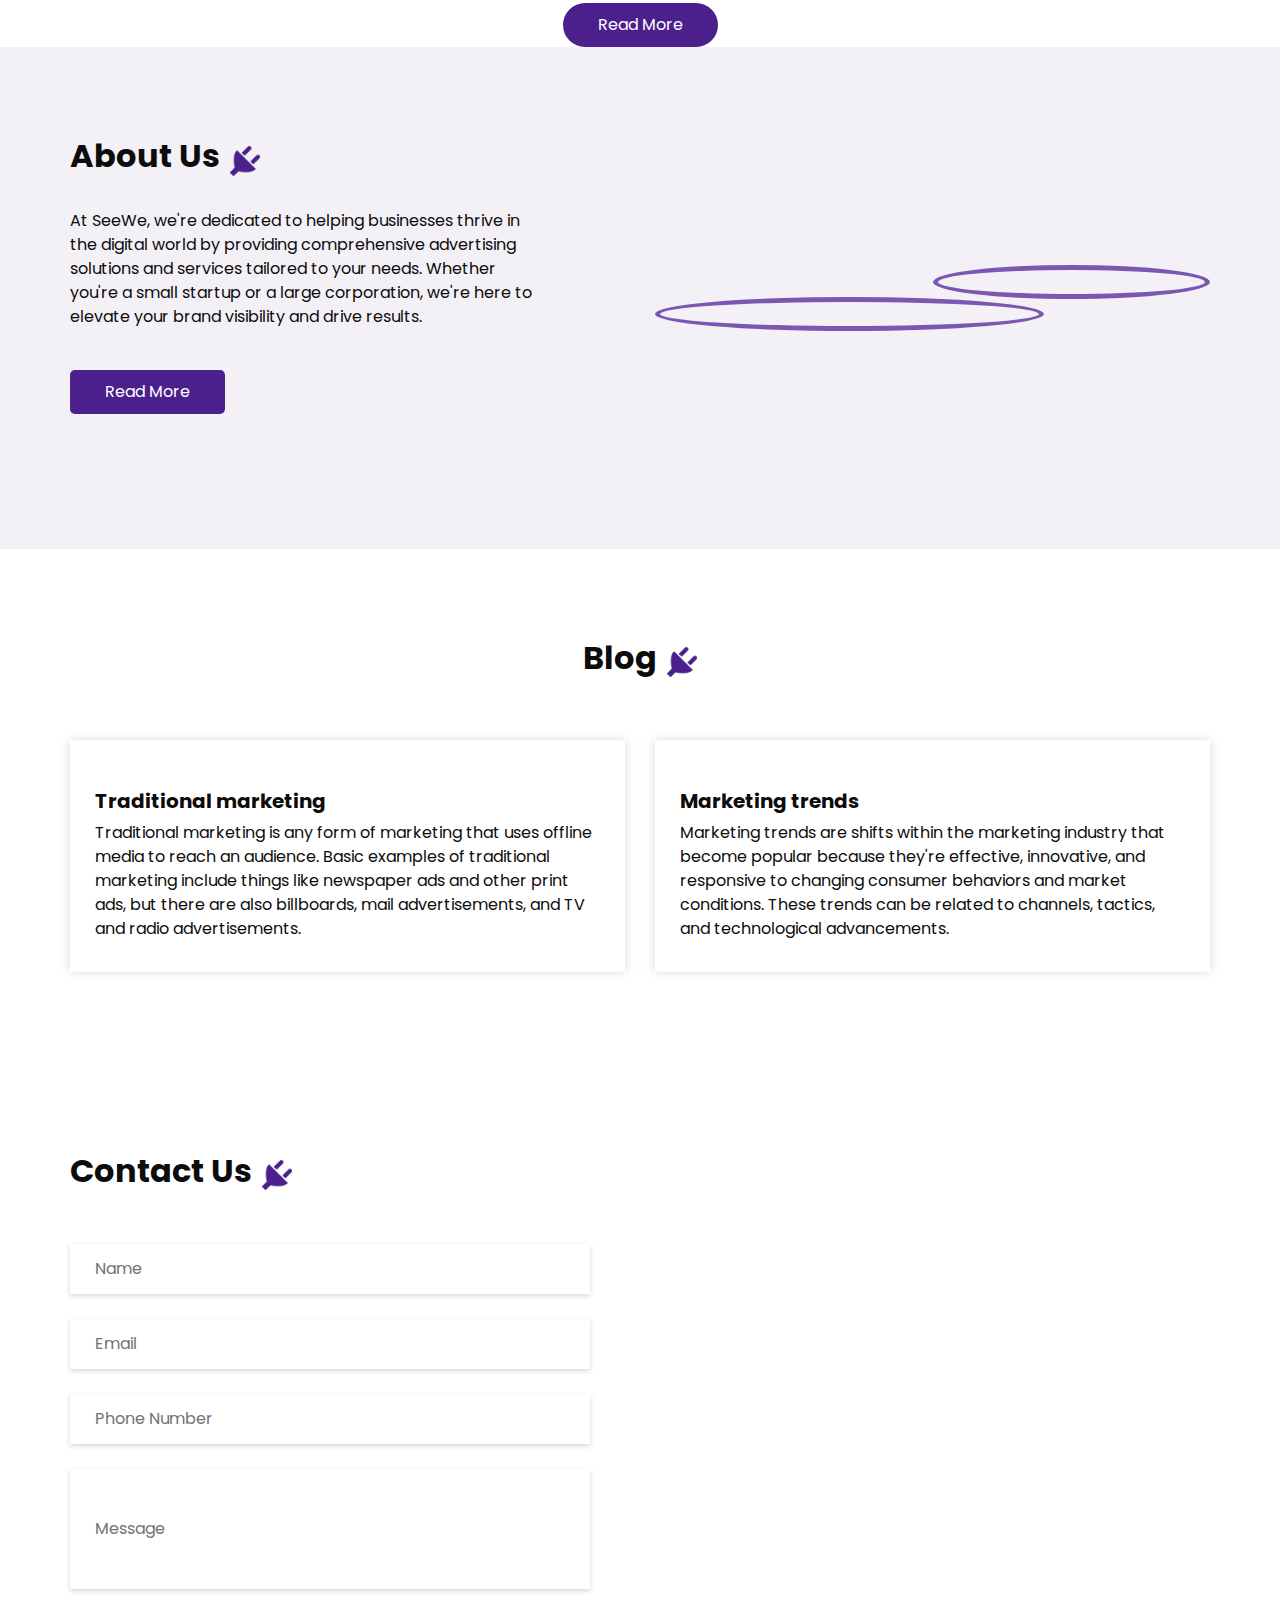
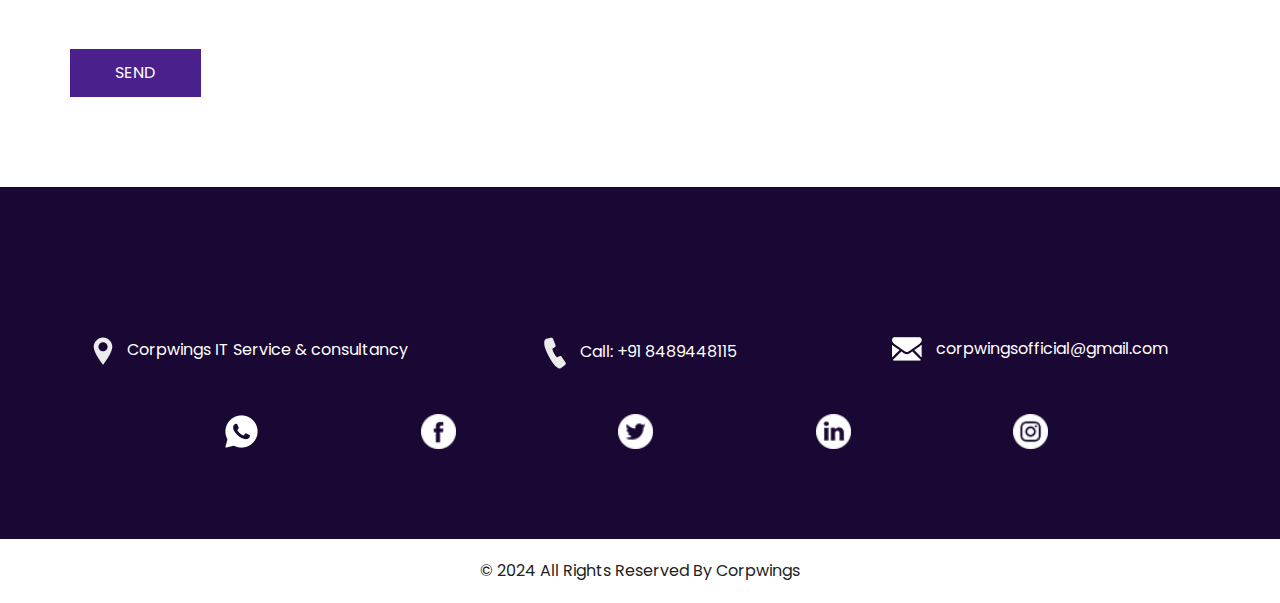
==== commit e7f6050f: "index.html" ====
--- a/index.html
+++ b/index.html
@@ -133,7 +133,8 @@
 
 
   <!-- service section -->
-  <section class="service_section layout_paddingser">
+
+   <section class="service_section layout_paddingser">
     <div class="container">
       <div class="heading_container">
         <h2>
@@ -147,73 +148,69 @@
             Traditional Marketing
           </h3>
         </div>
-      
-   <div class="service_container">
-        <div class="box">
-          <div class="img-box">
-            <img src="https://encrypted-tbn0.gstatic.com/images?q=tbn:ANd9GcRgmUN0yMeWsEZN20f0J2KTDiC1YzKRyZfbBg&s" class="img1" alt="">
-          </div>
-          <div class="detail-box">
-            <h5 style="margin-top: 50px;">
-              Notice Distribution
-            </h5>
-            <p style="font-size: 15px;">
-              Efficiently organizing and disseminating information with precision and clarity.  
-            </p>
-            <div class="btn-box">
-            <a href="tel: +91 8489448115">CALL</a>
-            <a href="upi://pay?pa=devayani1403@okicici&pn=Deva%20GS&tn=Payment%20for%20Service">CASH</a>
-          </div>
-          </div>
-        </div>
-        <div class="box">
-          <div class="img-box">
-            <img src="imagess/7db73822e637d3220fa6075744f12abe.jpg" class="img1" alt="">
-          </div>
-          <div class="detail-box">
-            <h5 style="margin-top: 50px;">
-              Poster Banner Design & Cutout
-            </h5>
-            <p style="font-size: 15px;">
-              These designs are often tailored to specific dimensions and formats suitable for printing or digital display.
-            </p>
-            <div class="btn-box">
+  
+
+        <div class="service_container">
+          <div class="box">
+            <div class="img-box">
+              <img src="https://encrypted-tbn0.gstatic.com/images?q=tbn:ANd9GcRgmUN0yMeWsEZN20f0J2KTDiC1YzKRyZfbBg&s" class="img1" alt="">
+            </div>
+            <div class="detail-box">
+              <h5 style="margin-top: 50px;">
+                Notice Distribution
+              </h5>
+              <p style="font-size: 15px;">
+                Efficiently organizing and disseminating information with precision and clarity.  
+              </p>
+              <div class="btn-box">
               <a href="tel: +91 8489448115">CALL</a>
               <a href="">CASH</a>
             </div>
-          </div>
-        </div>
-        <div class="box">
-          <div class="img-box">
-            <img src="imagess/WhatsApp Image 2024-04-24 at 13.06.50_6699dc69.jpg" class="img1" alt="">
-          </div>
-          <div class="detail-box">
-            <h5 style="margin-top: 50px;">
-              Wall Poster
-            </h5>
-            <p style="font-size: 15px;">
-              It serves various purposes such as decoration, advertising, education, or information dissemination.
-             </p>
-             <div class="btn-box">
-              <a href="tel: +91 8489448115">CALL</a>
-              <a href="">CASH</a>
-            </div>
-          </div>
-        </div>
-   </div>
-        
-      </div>
-      <div class="btn-box">
-        <a href="new.html">
-          Read More
-        </a>
-      </div>
+            </div>
+          </div>
+          <div class="box">
+            <div class="img-box">
+              <img src="imagess/aa4ff3841239057e069c273d8cbc93f1.jpg " class="img1" alt="">
+            </div>
+            <div class="detail-box">
+              <h5 style="margin-top: 50px;">
+                Event Management 
+              </h5>
+              <p style="font-size: 15px;">
+                Crafting memorable experiences through meticulous planning and seamless execution.
+              </p>
+              <div class="btn-box">
+                <a href="tel: +91 8489448115">CALL</a>
+                <a href="">CASH</a>
+              </div>
+            </div>
+          </div>
+          <div class="box">
+            <div class="img-box">
+              <img src="https://encrypted-tbn0.gstatic.com/images?q=tbn:ANd9GcQQcHhgFEWK-55kAG58dirHKPwEAX97kaxttw&s" class="img1" alt="">
+            </div>
+            <div class="detail-box">
+              <h5 style="margin-top: 50px;">
+                Radio Marketing
+              </h5>
+              <p style="font-size: 15px;">
+                Amplifying brands' messages through the power of sound, reaching audiences with targeted resonance.
+                </p>
+                <div class="btn-box">
+                  <a href="tel: +91 8489448115">CALL</a>
+                  <a href="">CASH</a>
+                </div>
+            </div>
+          </div> 
+        </div>
+      
+        <div class="btn-box">
+          <a href="new.html">
+            Read More
+          </a>
+        </div>
     </div>
   </section>
-
-
-<!-- ================================================================= -->
-
 
   <!-- end service section -->
 
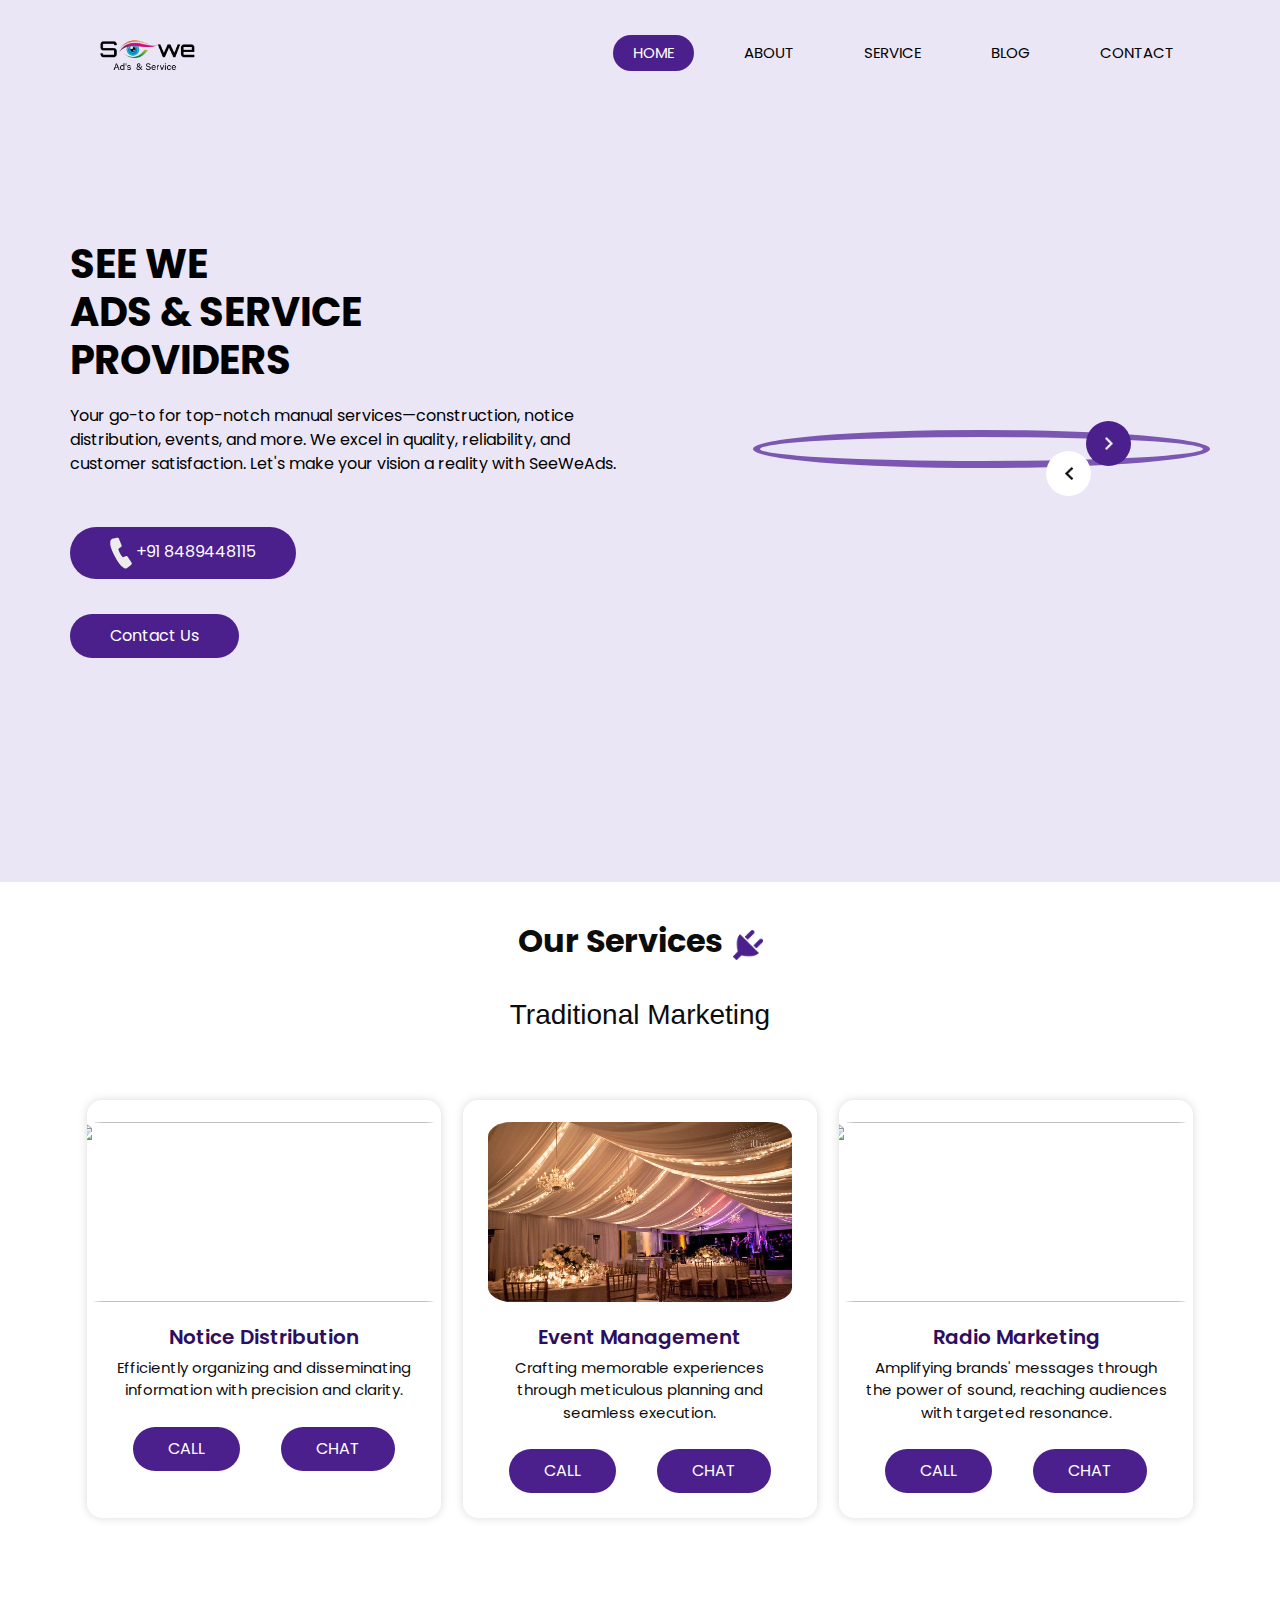
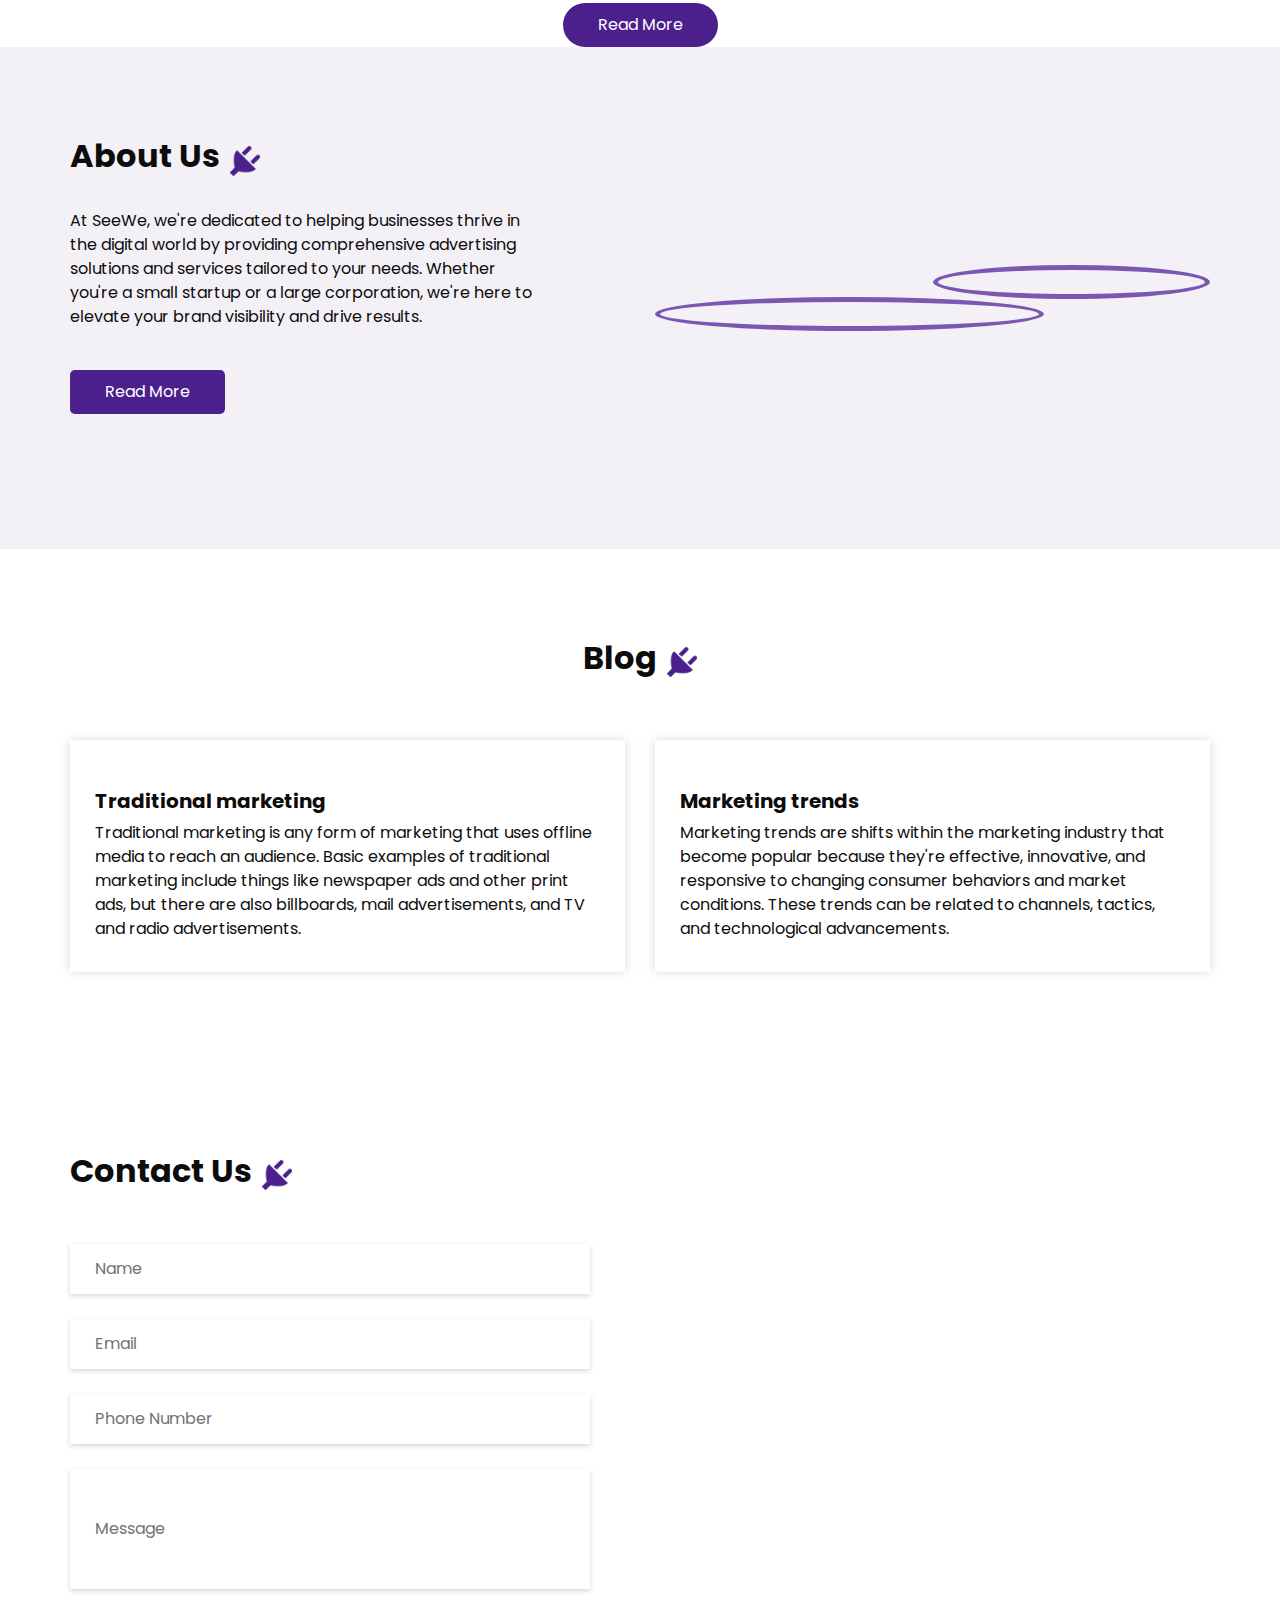
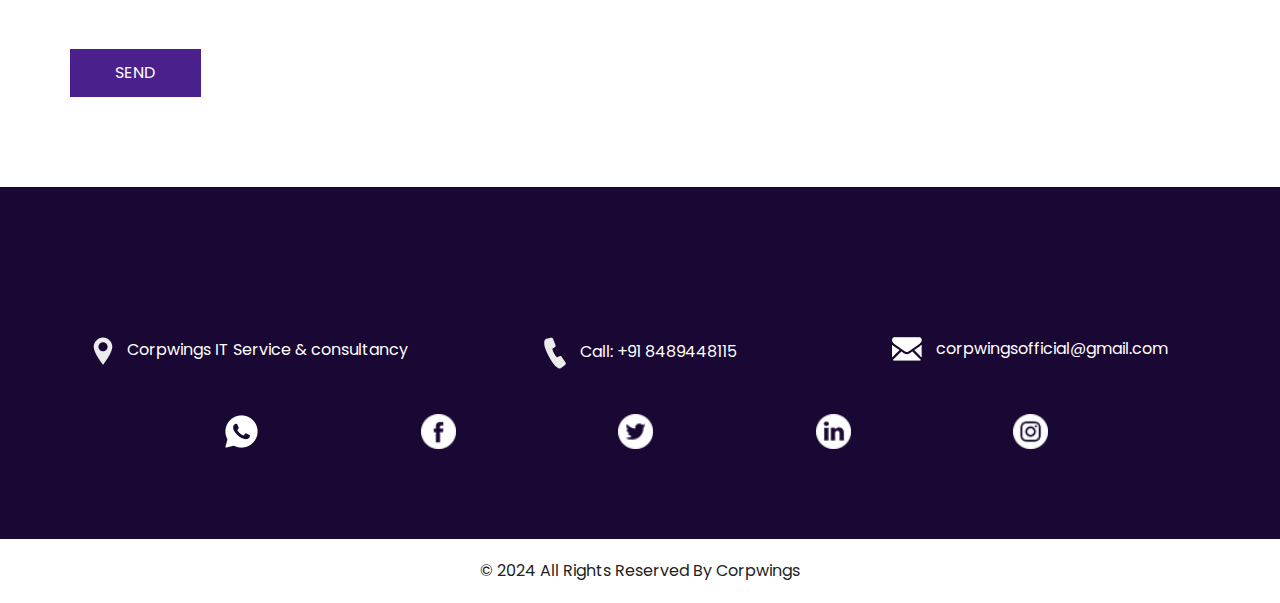
==== commit 57cc086a: "index.html" ====
--- a/index.html
+++ b/index.html
@@ -12,7 +12,7 @@
   <meta name="description" content="" />
   <meta name="author" content="" />
 
-  <title>See We Ad's & Service</title>
+  <title>See We Ads & Service</title>
   <link rel="icon" href="imagess/logo001.png">
 
   <!-- slider stylesheet -->
@@ -37,7 +37,7 @@
       <div class="container">
         <nav class="navbar navbar-expand-lg custom_nav-container ">
           <a class="navbar-brand" href="index.html">
-            <img src="imagess/logo001.png" alt="">
+            <img src="imagess/logo001.png" alt="" style="width: 146px; height: 80px;">
           </a>
           <button class="navbar-toggler" type="button" data-toggle="collapse" data-target="#navbarSupportedContent" aria-controls="navbarSupportedContent" aria-expanded="false" aria-label="Toggle navigation">
             <span class="s-1"> </span>
@@ -78,7 +78,7 @@
             <div class="detail_box">
               <h1>
                 See We <br>
-                Ad's & Service <br>
+                Ads & Service <br>
                 Providers
               </h1>
               <p>
@@ -164,7 +164,7 @@
               </p>
               <div class="btn-box">
               <a href="tel: +91 8489448115">CALL</a>
-              <a href="">CASH</a>
+              <a href="https://api.whatsapp.com/send?phone=+91 8489448115">CHAT</a>
             </div>
             </div>
           </div>
@@ -181,7 +181,7 @@
               </p>
               <div class="btn-box">
                 <a href="tel: +91 8489448115">CALL</a>
-                <a href="">CASH</a>
+                <a href="https://api.whatsapp.com/send?phone=+91 8489448115">CHAT</a>
               </div>
             </div>
           </div>
@@ -198,7 +198,7 @@
                 </p>
                 <div class="btn-box">
                   <a href="tel: +91 8489448115">CALL</a>
-                  <a href="">CASH</a>
+                  <a href="https://api.whatsapp.com/send?phone=+91 8489448115">CHAT</a>
                 </div>
             </div>
           </div> 
--- a/css/responsive.css
+++ b/css/responsive.css
@@ -16,7 +16,7 @@
 
   .slider_section {
 
-    padding-top: 75px;
+    padding-top: 5px;
     padding-bottom: 150px;
 
   }
@@ -115,4 +115,4 @@
   .container {
     max-width: 1170px;
   }
-}+}
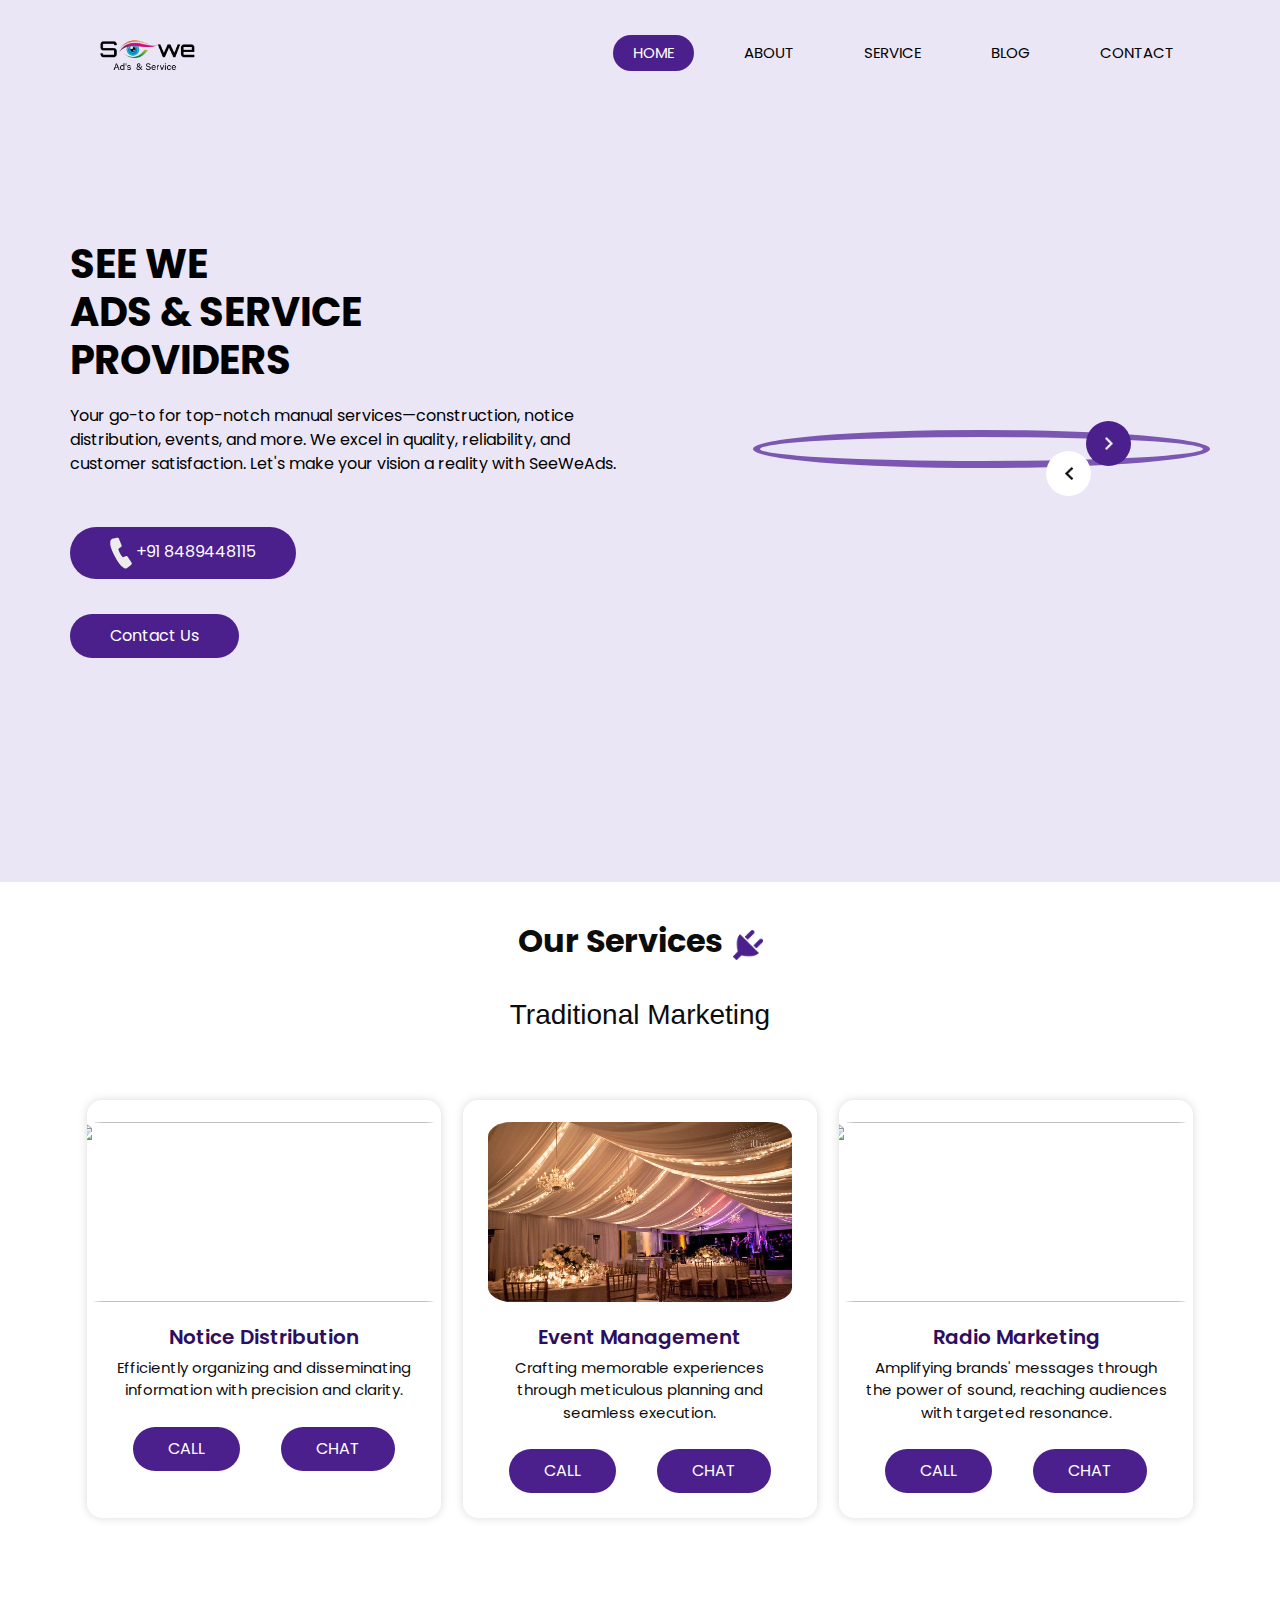
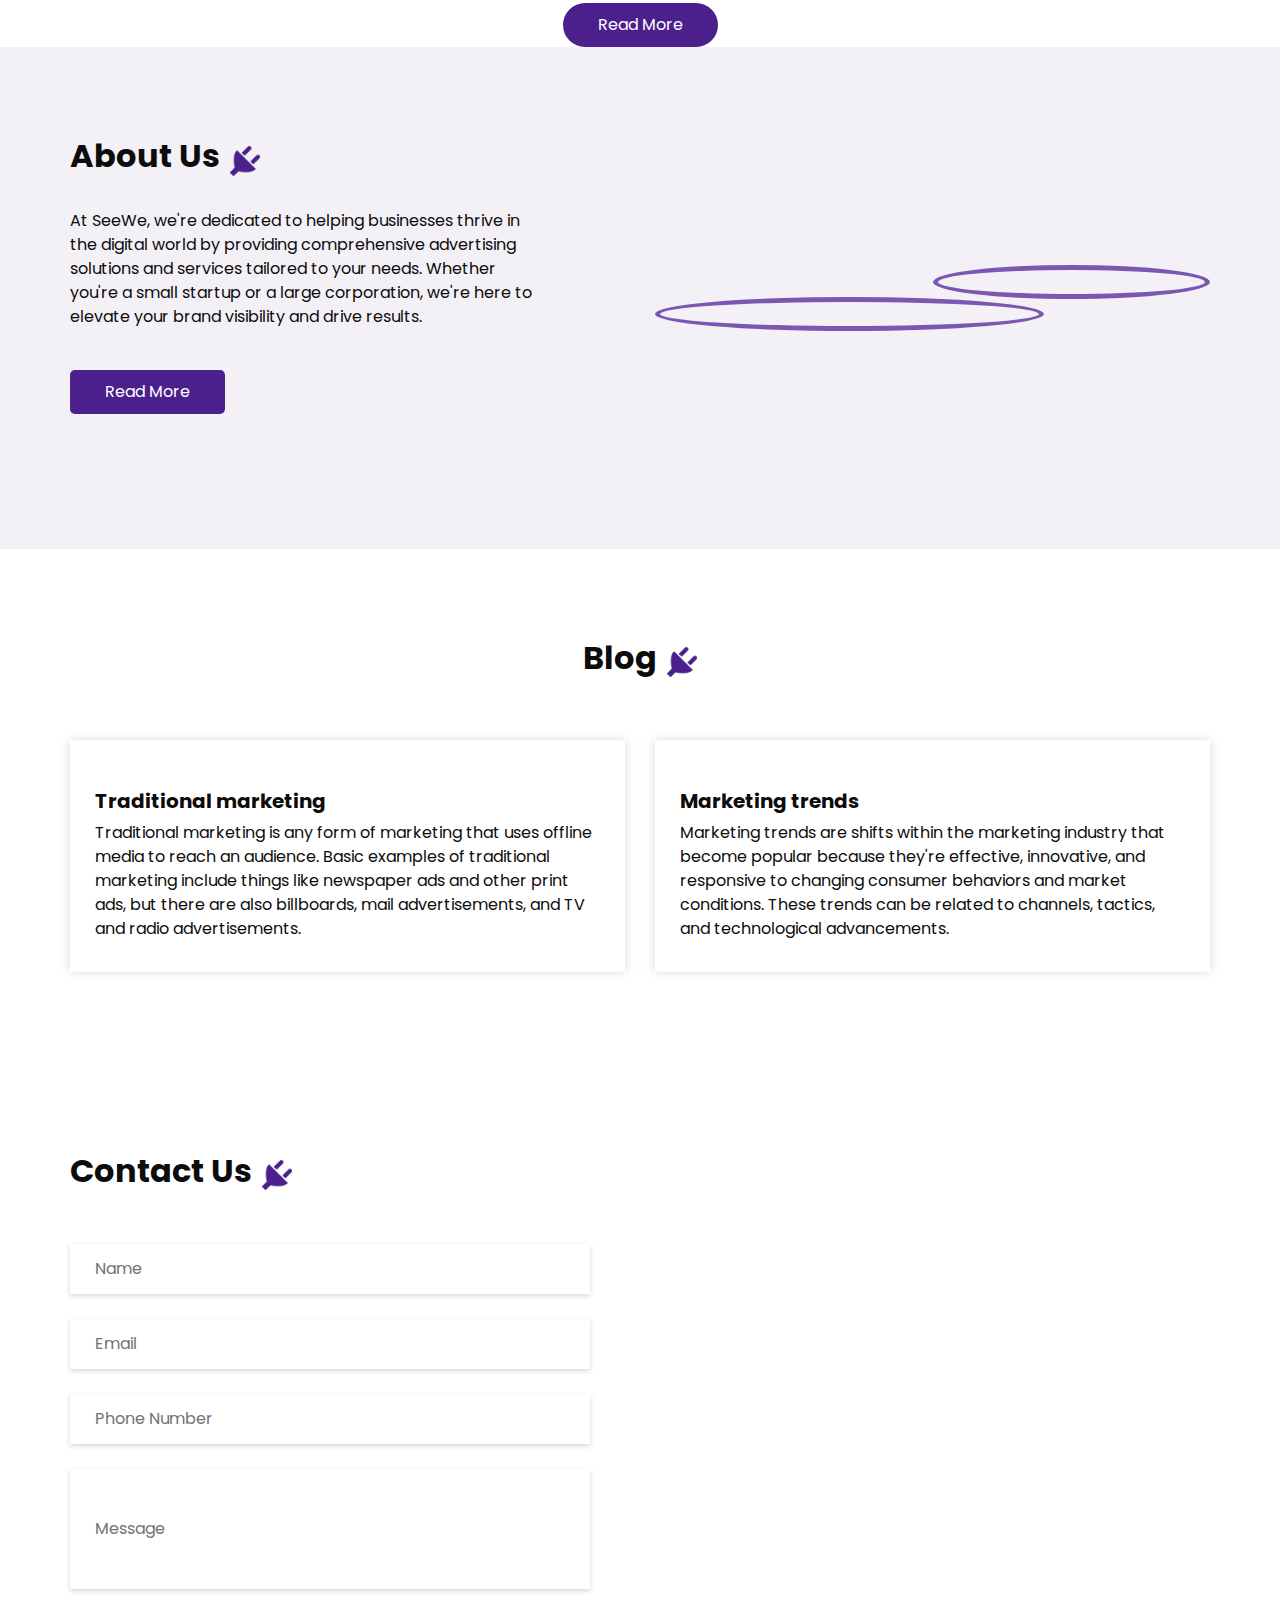
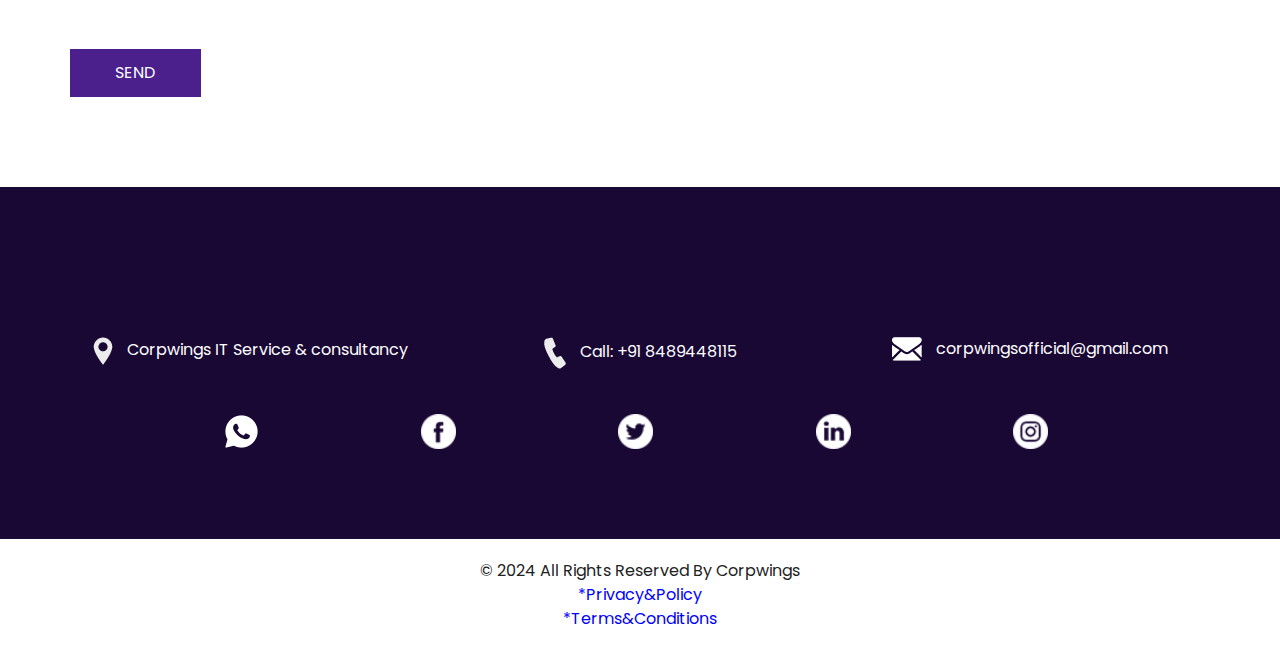
==== commit 4dc9a8de: "index.html" ====
--- a/index.html
+++ b/index.html
@@ -429,9 +429,11 @@
   <div class="container">
     <div class="row">
       <div class="col-lg-7 col-md-9 mx-auto">
-        <p>
-          &copy; 2024 All Rights Reserved By
-          <a href="">Corpwings</a>
+       <p>
+            &copy; 2024 All Rights Reserved By
+            <a href="">Corpwings</a><br>
+            <a href="privacy&policy.html" style="color: blue;">*Privacy&Policy</a> <br>
+            <a href="term&condition.html" style="color: blue;">*Terms&Conditions</a>
         </p>
       </div>
     </div>
